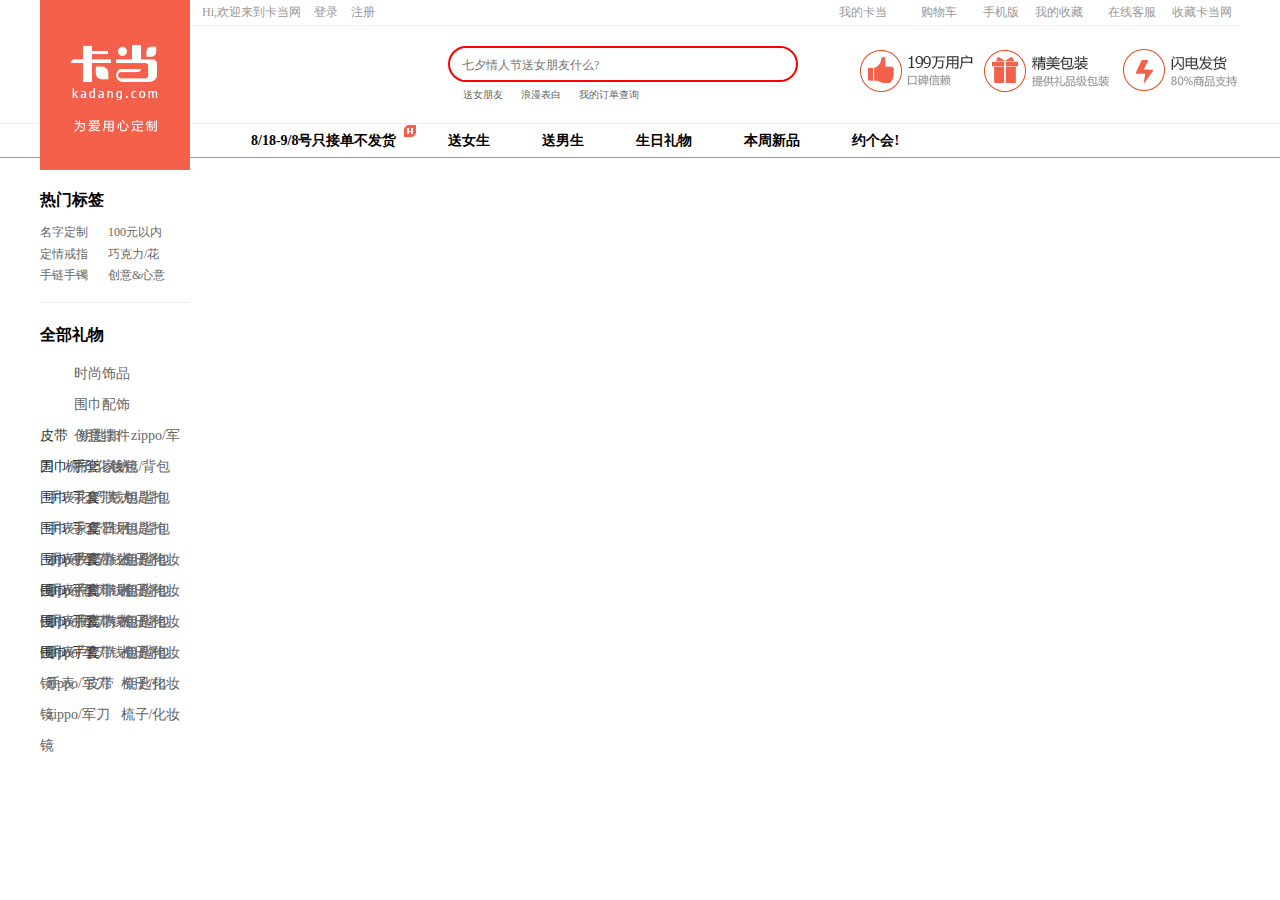
==== index.html @ 64b47c6d "kadang" ====
<!DOCTYPE html>
<html>
	<head>
		<meta charset="utf-8" />
		<title>为爱用心定制: 创意个性礼品定制,创意生日礼物,创意礼物 - 卡当网</title>
		<script src="js/jquery-2.1.0.js"></script>
		<link rel="stylesheet" type="text/css" href="css/bootstrap.css"/>
		<link rel="stylesheet" type="text/css" href="css/common.css"/>
		<link rel="stylesheet" type="text/css" href="css/style.css"/>
		<script src="js/common.js"></script>
		<script type="text/javascript" src="js/bootstrap.min.js"></script>
		<script src="js/jquery-2.1.0.js"></script>
		<script src="js/home.js"></script>
		
	</head>
	<body>
		<!--header-->
		<div class="header">
			<div class="container">
				<div class="header-logo">
					<span><a href="#"><img src="img/logo.jpg"/></a></span>
				</div>
				<div class="header-top">
					<div class="h-left">
						Hi,欢迎来到卡当网
						<a id="login" href="javascript:;" title="登录">登录</a>
						<a id="register" href="javascript:;" title="注册">注册</a>
					</div>
					<div class="h-right">
						<ul class="hr-container">
							<li><a href="javascript:;" title="我的卡当">我的卡当</a><span class="iconfont">&#xe600;</span></li>
							<li><span class="iconfont">&#xe602;</span><a href="javascript:;" title="购物车">购物车</a></li>
							<li><span class="iconfont">&#xe601;</span><a href="javascript:;" title="手机版">手机版</a></li>
							<li><a href="javascript:;" title="我的收藏">我的收藏</a><span class="iconfont">&#xe600;</span></li>
							<li><a href="javascript:;" title="在线客服">在线客服</a></li>
							<li><a href="javascript:;" title="收藏卡当网">收藏卡当网</a></li>
							
						</ul>
					</div>
					
				</div>
				<div class="header-bottom">
					<img src="img/kdDes.png" />
					<div class="hb-main">
						<div class="hb-top">
							
								<input class="input-text" type="text" placeholder="七夕情人节送女朋友什么?"/>
								<input class="input-button" type="submit" value=""/><a href="javascript:;"><span class="iconfont search">&#xe603;</span></a>	
						</div>
						<div class="hb-tab">
							<a href="javascript:;" target="_blank" title="送女朋友">送女朋友</a>	
							<a href="javascript:;" target="_blank" title="浪漫表白">浪漫表白</a>	
							<a href="javascript:;" target="_blank" title="我的订单查询">我的订单查询</a>	
						</div>
					</div>
				</div>
				
			</div>
		</div>

<!--导航nav-->
<div class="nav">
	<div class="nav-main">
		<ul>
			<li class="hot"><a href="javascript:;" target="_blank" title="8/18-9/8号只接单不发货"><b>8/18-9/8号只接单不发货</b></a><span><img src="img/hot.jpg" </span></li>
			<li><a href="javascript:;" target="_blank" title="送女生"><b>送女生</b></a></li>
			<li><a href="javascript:;" target="_blank" title="送男生"><b>送男生</b></a></li>
			<li><a href="javascript:;" target="_blank" title="生日礼物"><b>生日礼物</b></a></li>
			<li><a href="javascript:;" target="_blank" title="本周新品"><b>本周新品</b></a></li>
			<li><a href="javascript:;" target="_blank" title="约个会!"><b>约个会!</b></a></li>
		</ul>
	</div>
</div>

<!--content/first-container-->
<div class="f-container">
	<div class="f-container-top">
		<div class="fc-left">
			<div class="fc-left-t">
				<h2><b><a href="javascript:;" target="_blank" title="热门标签">热门标签</a></b></h2>
				<ul>
					<li><a href="javascript:;" target="_blank" title="名字定制">名字定制</a></li>
					<li><a href="javascript:;" target="_blank" title="100元以内">100元以内</a></li>
					<li><a href="javascript:;" target="_blank" title="定情戒指">定情戒指</a></li>
					<li><a href="javascript:;" target="_blank" title="巧克力/花">巧克力/花</a></li>
					<li><a href="javascript:;" target="_blank" title="手链手镯">手链手镯</a></li>
					<li><a href="javascript:;" target="_blank" title="创意&心意">创意&心意</a></li>
				</ul>
			</div>
			<div class="fc-left-b">
				<h2><b><a href="javascript:;" target="_blank" title="全部礼物">全部礼物</a></b></h2>
				<ul>
					<li><span class="iconfont">&#xe608;</span><a href="javascript:;" target="_blank" title="时尚饰品">时尚饰品</a>
						<div class="erjimenu">
							<a href="javascript:;" target="_blank" title="项链">项链</a>
							<a href="javascript:;" target="_blank" title="手链手镯">手链手镯</a>
							<a href="javascript:;" target="_blank" title="戒指">戒指</a>
							<a href="javascript:;" target="_blank" title="发饰/胸针">发饰/胸针</a>
							<a href="javascript:;" target="_blank" title="耳钉耳环">耳钉耳环</a>
							<a href="javascript:;" target="_blank" title="男士饰品">男士饰品</a>
							<a href="javascript:;" target="_blank" title="高档珠宝">高档珠宝</a>
						</div></li>
					<li><span class="iconfont">&#xe607;</span><a href="javascript:;" target="_blank" title="围巾配饰">围巾配饰</a>
						<div class="erjimenu>
							
							<a href="javascript:;" target="_blank" title="皮带">皮带</a>
							<a href="javascript:;" target="_blank" title="钥匙扣">钥匙扣</a>
							<a href="javascript:;" target="_blank" title="zippo/军刀">zippo/军刀</a>
							<a href="javascript:;" target="_blank" title="梳子/化妆镜">梳子/化妆镜</a>
						</div></li>
					<li><span class="iconfont">&#xe60c;</span><a href="javascript:;" target="_blank" title="创意摆件">创意摆件</a>
						<div class="erjimenu>
							<a href="javascript:;" target="_blank" title="围巾/手套">围巾/手套</a>
							<a href="javascript:;" target="_blank" title="钱包/背包">钱包/背包</a>
							<a href="javascript:;" target="_blank" title="手表">手表</a>
							<a href="javascript:;" target="_blank" title="皮带">皮带</a>
							<a href="javascript:;" target="_blank" title="钥匙扣">钥匙扣</a>
							
						</div></li>
					<li><span class="iconfont">&#xe60a;</span><a href="javascript:;" target="_blank" title="布艺家纺">布艺家纺</a>
						<div class="erjimenu>
							<a href="javascript:;" target="_blank" title="围巾/手套">围巾/手套</a>
							<a href="javascript:;" target="_blank" title="钱包/背包">钱包/背包</a>
							<a href="javascript:;" target="_blank" title="手表">手表</a>
							<a href="javascript:;" target="_blank" title="皮带">皮带</a>
							<a href="javascript:;" target="_blank" title="钥匙扣">钥匙扣</a>
							<a href="javascript:;" target="_blank" title="zippo/军刀">zippo/军刀</a>
							<a href="javascript:;" target="_blank" title="梳子/化妆镜">梳子/化妆镜</a>
						</div></li>
					<li><span class="iconfont">&#xe609;</span><a href="javascript:;" target="_blank" title="花/巧克力">花/巧克力</a>
						<div class="erjimenu>
							<a href="javascript:;" target="_blank" title="围巾/手套">围巾/手套</a>
							<a href="javascript:;" target="_blank" title="钱包/背包">钱包/背包</a>
							<a href="javascript:;" target="_blank" title="手表">手表</a>
							<a href="javascript:;" target="_blank" title="皮带">皮带</a>
							<a href="javascript:;" target="_blank" title="钥匙扣">钥匙扣</a>
							<a href="javascript:;" target="_blank" title="zippo/军刀">zippo/军刀</a>
							<a href="javascript:;" target="_blank" title="梳子/化妆镜">梳子/化妆镜</a>
						</div></li>
					<li><span class="iconfont">&#xe606;</span><a href="javascript:;" target="_blank" title="家居日用">家居日用</a>
						<div class="erjimenu>
							<a href="javascript:;" target="_blank" title="围巾/手套">围巾/手套</a>
							<a href="javascript:;" target="_blank" title="钱包/背包">钱包/背包</a>
							<a href="javascript:;" target="_blank" title="手表">手表</a>
							<a href="javascript:;" target="_blank" title="皮带">皮带</a>
							<a href="javascript:;" target="_blank" title="钥匙扣">钥匙扣</a>
							<a href="javascript:;" target="_blank" title="zippo/军刀">zippo/军刀</a>
							<a href="javascript:;" target="_blank" title="梳子/化妆镜">梳子/化妆镜</a>
						</div>
					</li>
					<li><span class="iconfont">&#xe605;</span><a href="javascript:;" target="_blank" title="数码办公">数码办公</a>
						<div class="erjimenu>
							<a href="javascript:;" target="_blank" title="围巾/手套">围巾/手套</a>
							<a href="javascript:;" target="_blank" title="钱包/背包">钱包/背包</a>
							<a href="javascript:;" target="_blank" title="手表">手表</a>
							<a href="javascript:;" target="_blank" title="皮带">皮带</a>
							<a href="javascript:;" target="_blank" title="钥匙扣">钥匙扣</a>
							<a href="javascript:;" target="_blank" title="zippo/军刀">zippo/军刀</a>
							<a href="javascript:;" target="_blank" title="梳子/化妆镜">梳子/化妆镜</a>
						</div>
					</li>
					<li><span class="iconfont">&#xe60b;</span><a href="javascript:;" target="_blank" title="照片印刷">照片印刷</a>
						<div class="erjimenu>
							<a href="javascript:;" target="_blank" title="围巾/手套">围巾/手套</a>
							<a href="javascript:;" target="_blank" title="钱包/背包">钱包/背包</a>
							<a href="javascript:;" target="_blank" title="手表">手表</a>
							<a href="javascript:;" target="_blank" title="皮带">皮带</a>
							<a href="javascript:;" target="_blank" title="钥匙扣">钥匙扣</a>
							<a href="javascript:;" target="_blank" title="zippo/军刀">zippo/军刀</a>
							<a href="javascript:;" target="_blank" title="梳子/化妆镜">梳子/化妆镜</a>
						</div>
					</li>
					<li><span class="iconfont">&#xe604;</span><a href="javascript:;" target="_blank" title="服装内衣">服装内衣</a>
						<div class="erjimenu>
							<a href="javascript:;" target="_blank" title="围巾/手套">围巾/手套</a>
							<a href="javascript:;" target="_blank" title="钱包/背包">钱包/背包</a>
							<a href="javascript:;" target="_blank" title="手表">手表</a>
							<a href="javascript:;" target="_blank" title="皮带">皮带</a>
							<a href="javascript:;" target="_blank" title="钥匙扣">钥匙扣</a>
							<a href="javascript:;" target="_blank" title="zippo/军刀">zippo/军刀</a>
							<a href="javascript:;" target="_blank" title="梳子/化妆镜">梳子/化妆镜</a>
						</div>
					</li>	
				</ul>
			</div>
			
			
		</div>
		
		<div class="fc-mid"></div>
		<div class="fc-right"></div>
	</div>
	<div class="f-container-mid"></div>
	
</div>
















	</body>
</html>
---- css/common.css ----
body,ol,ul,h1,h2,h3,h4,h5,h6,p,th,td,dl,dd,form,fieldset,div,legend,input,textarea,select{margin:0;padding:0}
body{font:12px "宋体";background:#fff;}
a{color:rgb(153,153,153);text-decoration:none} 
a:hover{color:rgb(242,94,75);text-decoration:none;outline: none;} 
em{font-style:normal}
li{list-style:none}
img{border:0;display:block;} 
h1,h2,h3,h4,h5,h6{font-weight:normal;}


@font-face {
  font-family: 'iconfont';
  src: url('//at.alicdn.com/t/font_1472895360_6483607.eot'); /* IE9*/
  src: url('//at.alicdn.com/t/font_1472895360_6483607.eot?#iefix') format('embedded-opentype'), /* IE6-IE8 */
  url('//at.alicdn.com/t/font_1472895360_6483607.woff') format('woff'), /* chrome、firefox */
  url('//at.alicdn.com/t/font_1472895360_6483607.ttf') format('truetype'), /* chrome、firefox、opera、Safari, Android, iOS 4.2+*/
  url('//at.alicdn.com/t/font_1472895360_6483607.svg#iconfont') format('svg'); /* iOS 4.1- */
}
                    
                    
                    

.iconfont {
  font-family:"iconfont" !important;
  font-size:16px;
  font-style:normal;
  -webkit-font-smoothing: antialiased;
  -webkit-text-stroke-width: 0.2px;
  -moz-osx-font-smoothing: grayscale;
}

/**header**/
.header{
	width:100%;
	height:124px;
	position: relative;
	border-bottom: 1px solid #ededed;
}
.header .container{
	width:1200px;
	margin: 0 auto;
	padding:0;
	
}
.header .header-logo{
	position:absolute;
	top:0;
}

.header .header-top{
	width:1200px;
	height:26px;
	line-height: 25px;
	border-bottom: 1px solid #ededed;
}

.header .h-left{
	margin-left:162px;
	float:left;
	color:rgb(153,153,153);
}
.header .h-left a{
	margin-left:10px;
}
.header .h-right{
	float:right;
}
.header .h-right:after{
	content:".";
	clear: both;
	display: block;
	height: 0;
	overflow:hidden;
	visibility: hidden;
}
.header .h-right span{
	color:rgb(153,153,153);
	font-size:12px;
}
.header .h-right li{
	float:left;
	padding:0 8px;
}
.header .header-bottom{
	
	width:1200px;
	padding-left:170px;
	margin-top:20px;
}
.header .header-bottom img{
	float:right;
}
.header .header-bottom .hb-main{
	float:right;
	margin-right:55px;
	width:350px;
	height:59px;

}
.header .hb-main .hb-top{
	
	border:2px solid #f00;
	border-radius: 18px;
	height:36px;
	width:350px;
	position: relative;
}
.header .hb-main .hb-top .input-text{
	height:30px;
	width:300px;
	line-height:30px;
	border:none;
	margin:2px 0 0 12px;
	outline: none;
	float:left;
}
.header .hb-main .hb-top .input-button{
	height:32px;
	width:30px;
	border:none;
	float:right;
	border-radius:17px;
	background:#fff;
	margin-right: 1px;
}
.header .hb-main .hb-top .search{
	position: absolute;
	top:0;
	right:5px;
	font-size: 30px;
	color:rgb(171,171,171)
	z-index:1
}
.header .hb-main .hb-top .search:hover{
	color:red;
}
.header .hb-main .hb-tab{
	margin-top:5px;
}
.header .hb-main .hb-tab a{
	margin-left:15px;
	color:rgb(100,100,100);
	font-size:10px;
}
.header .hb-main .hb-tab a:hover{
	color:red;
}
/*nav导航*/
.nav{
	width:100%;
	height:34px;
	border-bottom:1px solid rgb(153,153,153);
}
.nav .nav-main{
	width:1200px;
	height:33px;
	margin: 0 auto;
}
.nav .nav-main ul{
	
	margin-left:185px;
}
.nav .nav-main li{
	float:left;	
	position: relative;
}
.nav .nav-main .hot img{
	display: inline-block;
	position: absolute;
	right:5px;
}
.nav .nav-main a{
	
	line-height:33px;
	height:33px;
	display:block;
	float:left;
	font-size: 14px;
	margin:0 26px;	
	color:#000;
}
.nav .nav-main a:hover{
	border-bottom: 2px solid rgb(244,97,77);
	text-decoration: none;
	color:rgb(244,97,77)
}
---- css/style.css ----
/**first-container**/
/**首页**/
.f-container{
	width:100%;
	height:auto;
}
.f-container-top{
	width:1200px;
	height:460px;
	margin:0 auto;
	margin-top:25px;
	position: relative;
}
.f-container-top  .fc-left{
	width:150px;
	height:460px;
	position: relative;
}

.fc-left .fc-left-t{
	width: 150px;
	height:120px;
	border-bottom:1px solid rgb(237,237,237);
	padding-bottom: 30px;
	margin-bottom: 15px;
}

.fc-left .fc-left-t h2{
	height:24px;
	line-height:24px;
	margin-bottom: 15px;
}
.fc-left h2 a{
	color:#000000;
	font-size:16px;
}

.fc-left .fc-left-t ul li{
	float:left;
	margin-right:20px;
	line-height: 1.8;
}
.fc-left .fc-left-t ul li a{
	color:rgb(102,102,102)
}
.fc-left .fc-left-t ul li a:hover{
	color:rgb(242,94,75)
}


.fc-left .fc-left-b{
	width:150px;
	height:335px;
}
.fc-left .fc-left-b h2{
	height:24px;
	line-height:24px;
	margin-bottom: 15px;
}
.fc-left .fc-left-b li{
	height:31px;
	line-height: 31px;
	font-size:14px;
	
}
.fc-left .fc-left-b li.active{
	color: #fff;
	background: rgb(228,71,21);
	
}
.fc-left .fc-left-b li.active a{
	color:#fff;
}
.fc-left .fc-left-b li.active .erjimenu{
	display: block;
}
.fc-left .fc-left-b li .erjimenu{
	position: absolute;
	top:0;
	right:-164px;
	width:164px;
	height:460px;
	padding:20px;
	border:1px solid rgb(237,237,237);
	z-index: 4;
	background: rgba(228,71,21,0.3);
	display: none;
}
.fc-left .fc-left-b li .erjimenu a{
	display: block;
	padding:0 10px;
	font-size: 12px;
	color:rgb(102,102,102);
}

.fc-left .fc-left-b span{
	margin-left:15px;
}
.fc-left .fc-left-b li a{
	margin-left: 7px;
	color:rgb(102,102,102)
}
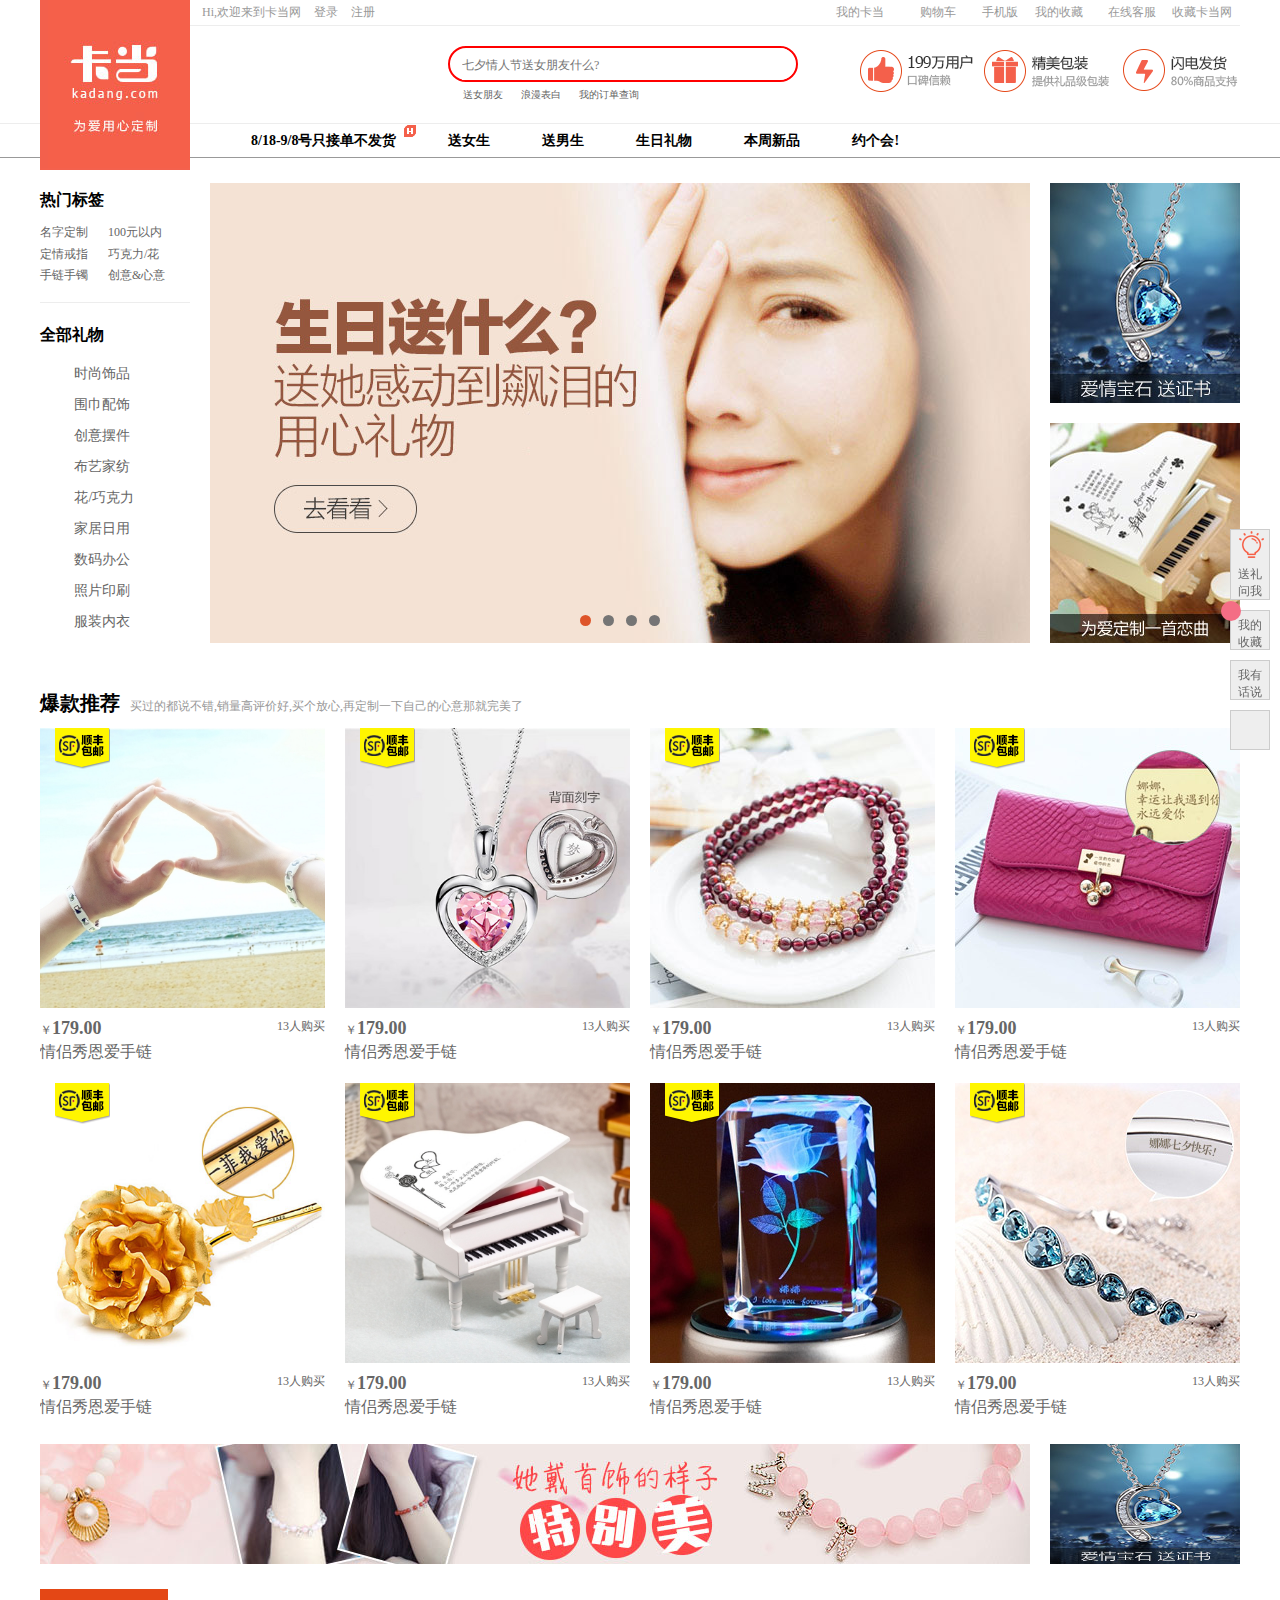
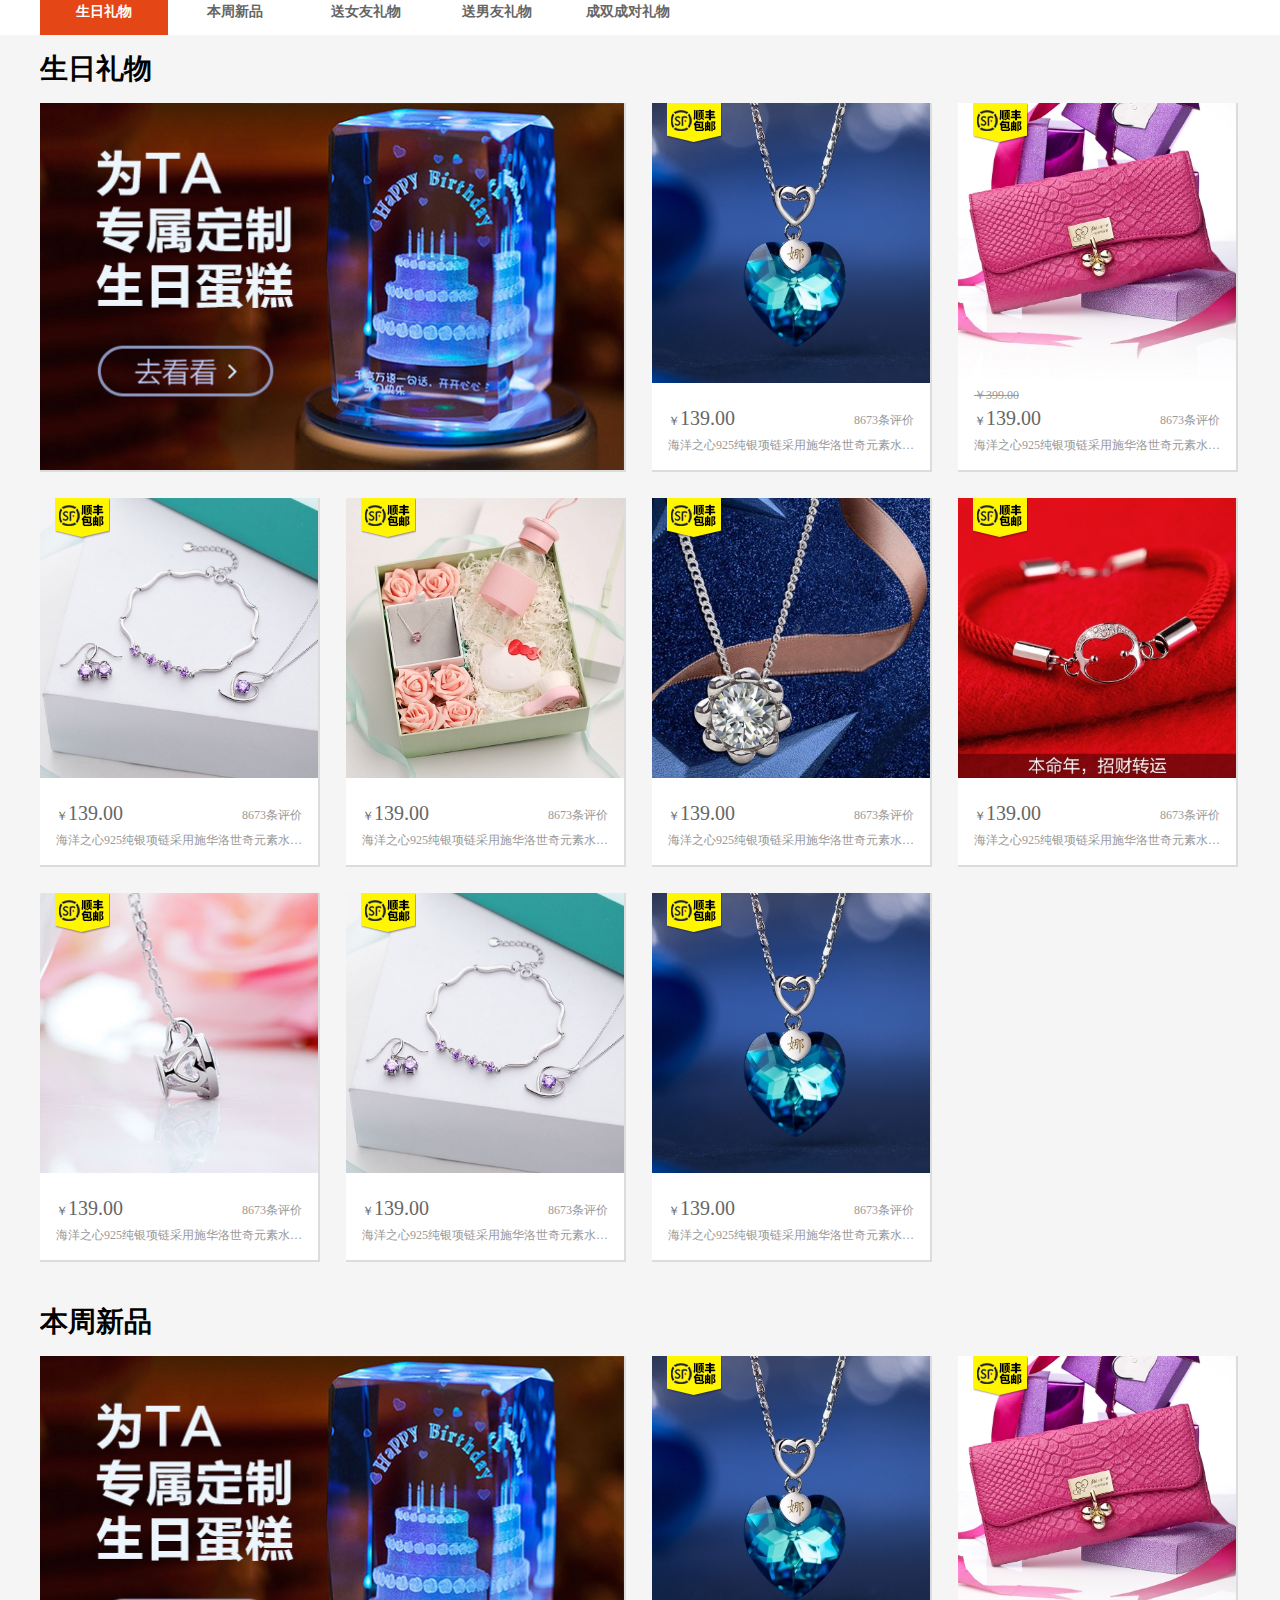
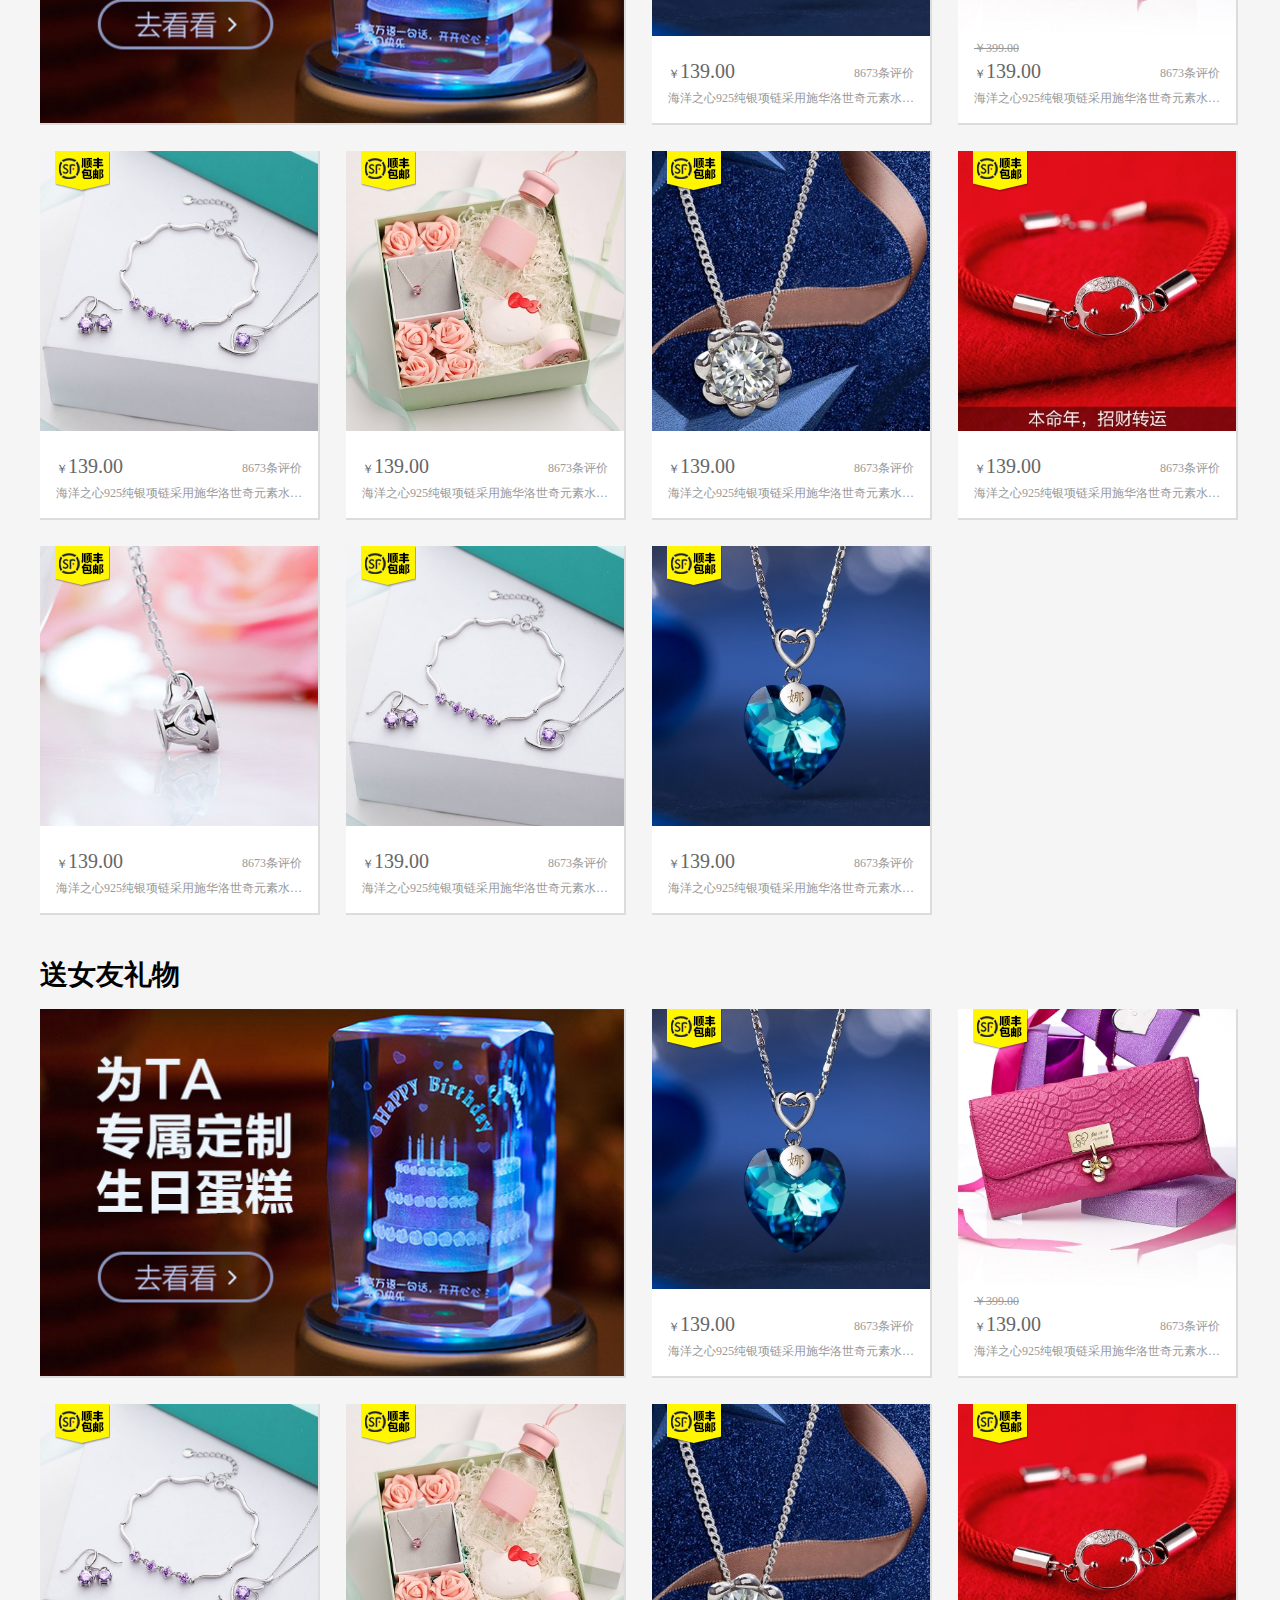
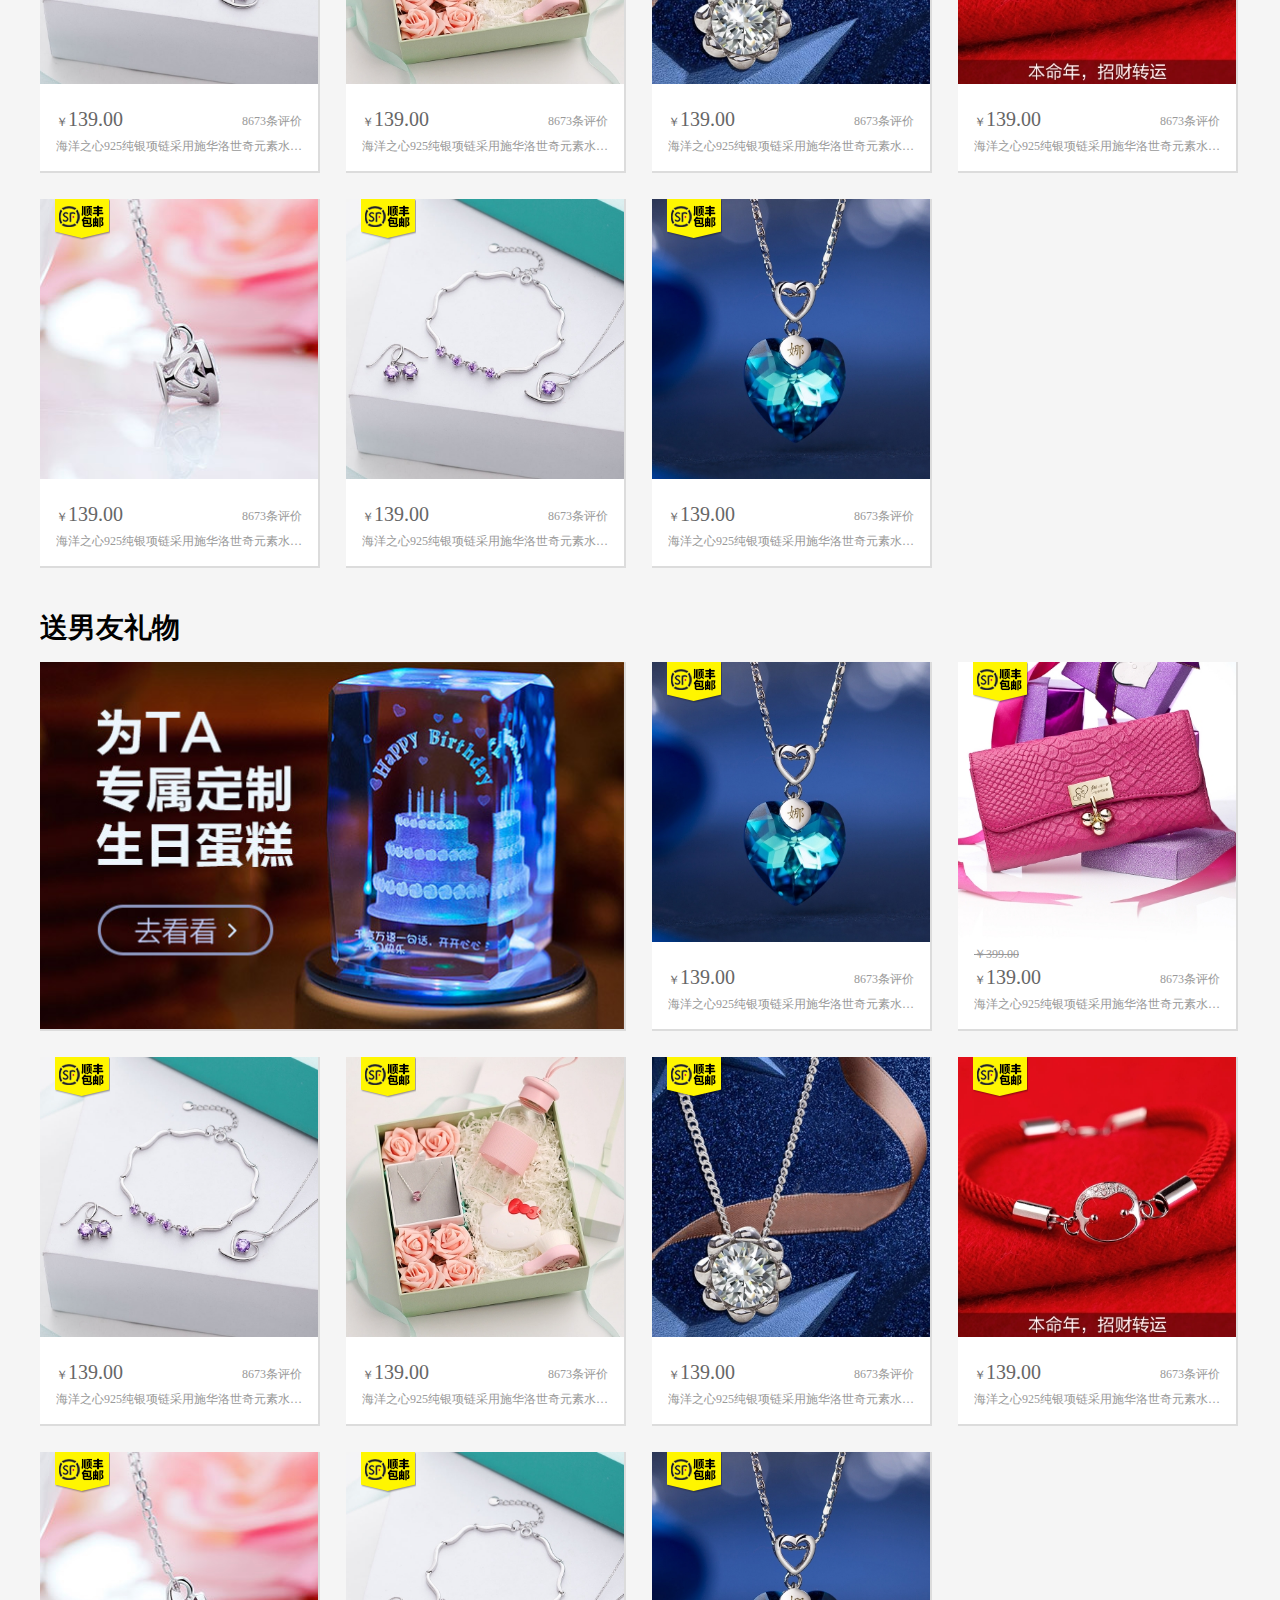
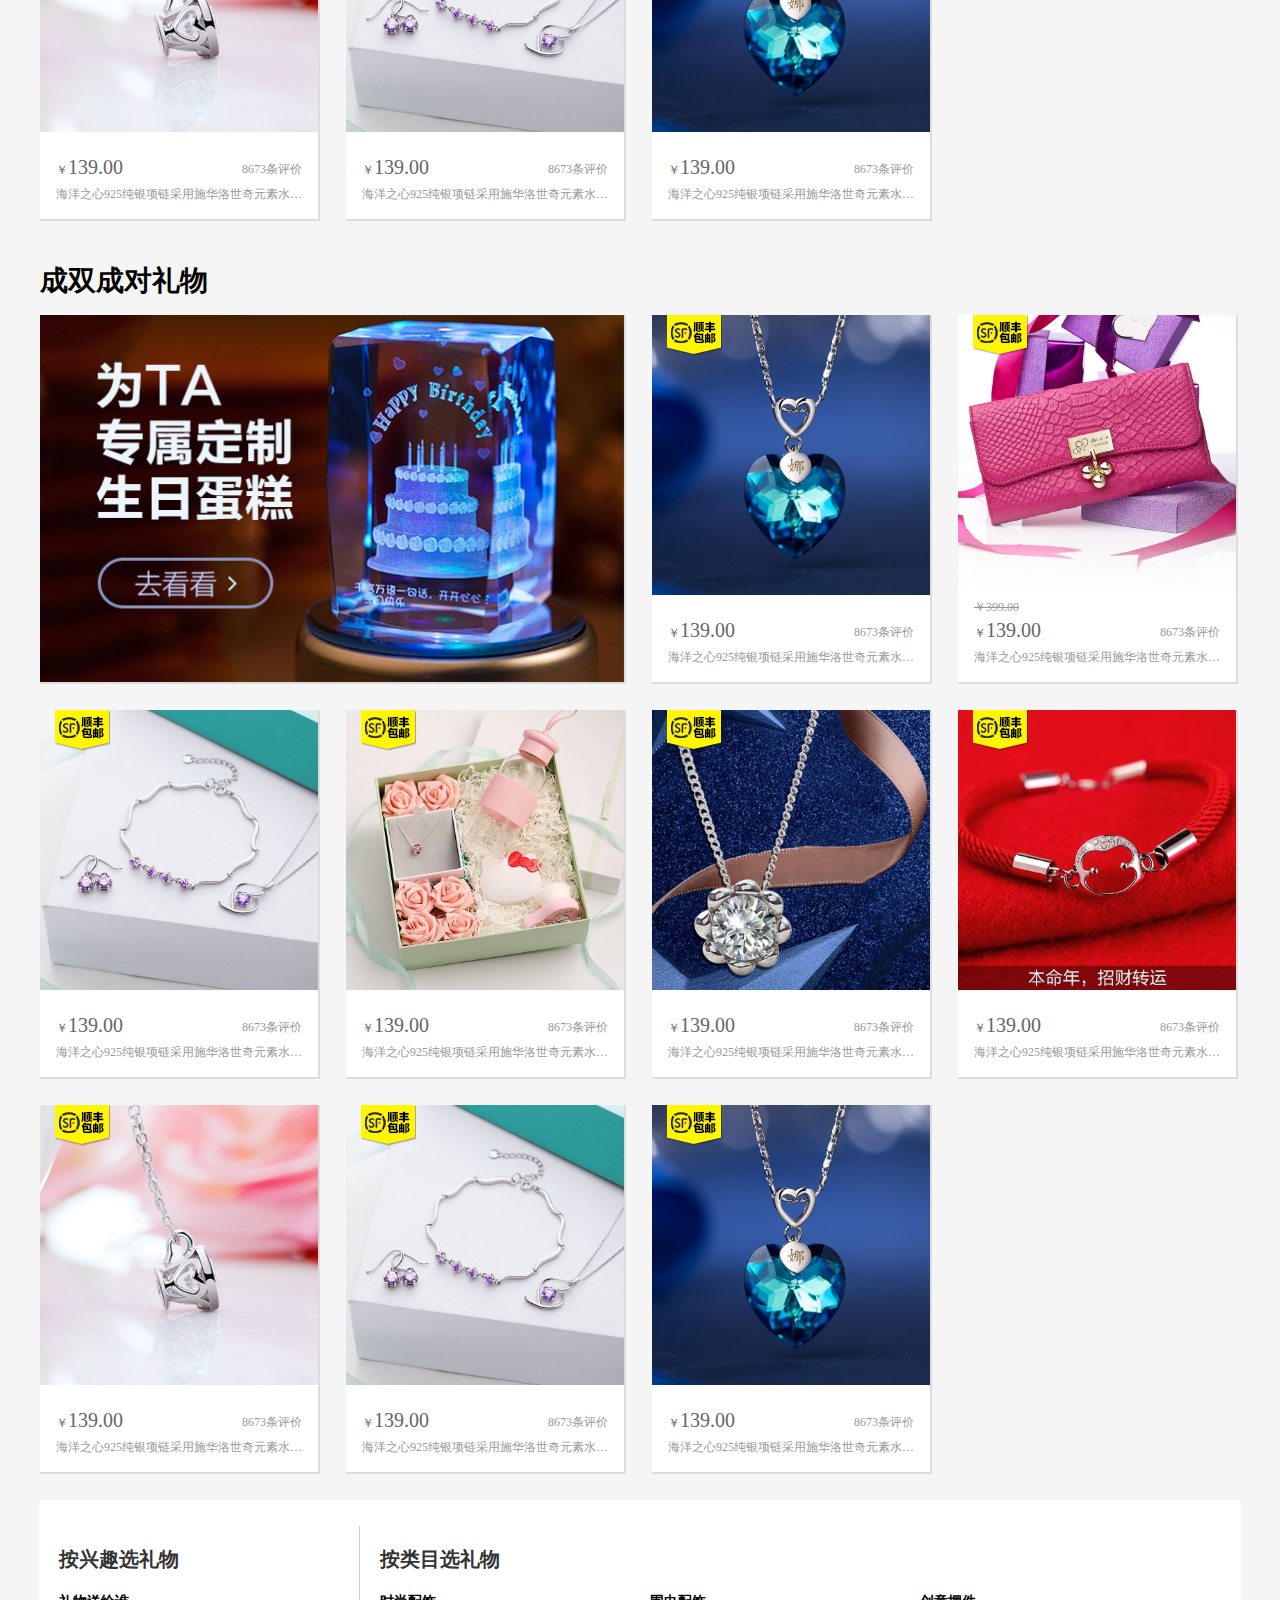
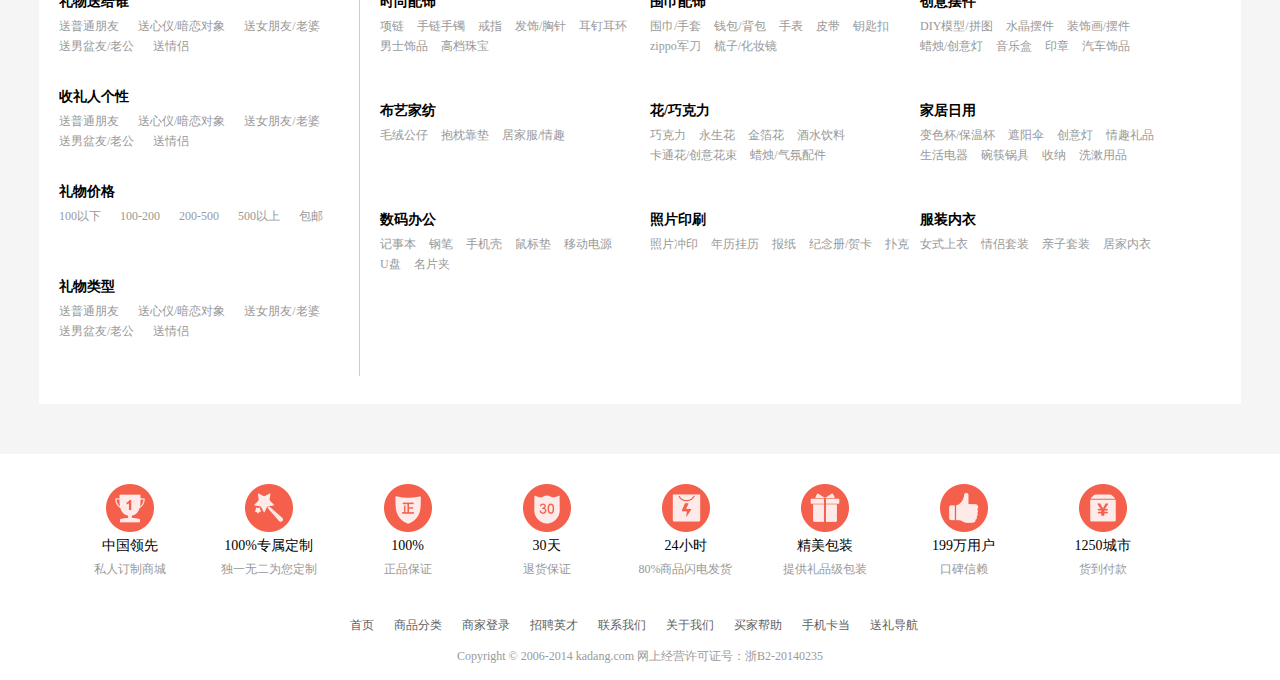
==== commit 5b09b60b: "kadang" ====
--- a/index.html
+++ b/index.html
@@ -3,17 +3,75 @@
 	<head>
 		<meta charset="utf-8" />
 		<title>为爱用心定制: 创意个性礼品定制,创意生日礼物,创意礼物 - 卡当网</title>
-		<script src="js/jquery-2.1.0.js"></script>
+		<script src="js/jquery-1.11.3.js"></script>
 		<link rel="stylesheet" type="text/css" href="css/bootstrap.css"/>
 		<link rel="stylesheet" type="text/css" href="css/common.css"/>
 		<link rel="stylesheet" type="text/css" href="css/style.css"/>
+		<script type="text/javascript" src="js/bootstrap.min.js"></script>
+		<script src="js/jquery-1.11.3.js"></script>
+		<script src="js/home.js"></script>
 		<script src="js/common.js"></script>
-		<script type="text/javascript" src="js/bootstrap.min.js"></script>
-		<script src="js/jquery-2.1.0.js"></script>
-		<script src="js/home.js"></script>
-		
 	</head>
 	<body>
+<!--登录框--lay_out透明层-->	
+	<div class="lay_out"></div>
+	<div id="log_in">
+		<span class="login-close"></span>
+		<div class="log_main">
+			<div class="log_left">
+				<p class="title">无需注册</p>
+				<p class="explain">直接使用社交账号登录</p>
+				<ul>
+					<li><a href="javascript:;" title="新浪微博"><div style="background:url(img/login.png) no-repeat 0 0"></div><span>微博</span></a></li>
+					<li><a href="javascript:;" title="QQ登录"><div style="background:url(img/login.png) no-repeat 0 -69px"></div><span>QQ</span></a></li>
+					<li><a href="javascript:;" title="支付宝快捷登录"><div style="background:url(img/login.png) no-repeat 0 -138px"></div><span>支付宝</span></a></li>
+				</ul>
+			</div>
+			<div id="kd_login" class="log_right">
+				<p class="title">用户登录</p>
+				<div class="input_user">
+					<input class="txt" type="text" placeholder="邮箱/用户名" />
+					<label class="test_username"><i>邮箱/用户名不能为空</i></label>
+				</div>
+				<div class="input_pass">
+					<input class="pas" type="password" placeholder="密码" />	
+					<label class="test_password"><i>邮箱/用户名不能为空</i></label>
+				</div>
+				<div class="auto-login"><span class="case">下次自动登录</span></div>
+				<input class="btn" type="submit" value="立即登录" />
+				<p class="end-login">还没账号? <a class="register" id="reg-log">注册</a><span><a href="forget-password.html">忘记密码?</a></span></p>
+			</div>
+			
+			<div id="kd_register" class="register-right log_right">
+				<p class="title">用户注册</p>
+				<div class="input_user">
+					<input class="txt" type="text" placeholder="邮箱/用户名" />
+					<label class="test_em"><i> 邮件不能为空!</i></label>
+				</div>
+				<div class="input_pass">
+					<input class="pas" type="password" placeholder="密码" />	
+					<label class="test_em_pass"><i>密码不能为空!</i></label>
+				</div>	
+				<div class="auto-login"><span class="case">&#171;卡当注册协议&#187;</span></div>
+				<input class="btn" type="submit" value="同意协议并注册" />
+				<p class="end-login">已有账号? <a class="register" id="login-start">登录</a></p>
+			</div>
+		</div>
+		
+	</div>
+		<!-- 下侧固定定位-->
+		<div class="fix-nav">
+			<ul>
+				<li class='fix-gift'><a href="javascript:;" title="送礼问我" target="_blank"><span></span><p>送礼<br />问我</p></a> </li>
+				<li><span class='cook'></span><a id="shoucang" href="javascript:;" title="我的收藏" target="_blank">我的<br />收藏</a> </li>
+				<li><a href="javascript:;" title="我有话说" target="_blank">我有<br />话说</a> </li>
+				<li class="fix-weichat"><a href="javascript:;" title="APP下载" target="_blank"><span class="iconfont weichat">&#xe60e;</span></a> <div class="two-code"></div></li>
+				<li class="back_top"><a href="javascript:;" title="回到顶部" target="_blank"></a></li>
+				
+			</ul>
+		</div>
+
+		
 		<!--header-->
 		<div class="header">
 			<div class="container">
@@ -28,12 +86,32 @@
 					</div>
 					<div class="h-right">
 						<ul class="hr-container">
-							<li><a href="javascript:;" title="我的卡当">我的卡当</a><span class="iconfont">&#xe600;</span></li>
-							<li><span class="iconfont">&#xe602;</span><a href="javascript:;" title="购物车">购物车</a></li>
-							<li><span class="iconfont">&#xe601;</span><a href="javascript:;" title="手机版">手机版</a></li>
-							<li><a href="javascript:;" title="我的收藏">我的收藏</a><span class="iconfont">&#xe600;</span></li>
-							<li><a href="javascript:;" title="在线客服">在线客服</a></li>
-							<li><a href="javascript:;" title="收藏卡当网">收藏卡当网</a></li>
+							<li class="rorate_one">
+								<a href="javascript:;" title="我的卡当">我的卡当</a><span class="iconfont rorate">&#xe600;</span>
+								<div class="hr-first">
+									<a href="javascript:;" title="我的订单" target="_blank">我的订单</a>
+									<a href="javascript:;" title="我的优惠券" target="_blank">我的优惠券</a>
+								</div>
+							</li>
+							<li>
+								<span class="iconfont">&#xe602;</span><a href="javascript:;" title="购物车">购物车</a>
+								<div class="hr-second hr-first">
+									<a href="javascript:;" title="我的订单" target="_blank">您的购物车中暂无商品，赶快选择心爱的商品吧！</a>
+								</div>
+							</li>
+							<li style="border:none">
+								<span class="iconfont">&#xe601;</span><a href="javascript:;" title="手机版">手机版</a>
+								<div class="hr-first" style="width:148px; height:188px; background: url(img/qrcode.png) no-repeat ;position: absolute ;left:-50px;top:50px; border:none"></div>
+							</li>
+							<li class="rorate_one">
+								<a href="javascript:;" title="我的收藏">我的收藏</a><span class="iconfont rorate">&#xe600;</span>
+								<div class="hr-first">
+									<a href="javascript:;" title="收藏的商品" target="_blank">收藏的商品</a>
+									<a href="javascript:;" title="收藏的店铺" target="_blank">收藏的店铺</a>
+								</div>
+							</li>
+							<li style="border:none"><a href="javascript:;" title="在线客服">在线客服</a></li>
+							<li style="border:none"><a href="javascript:;" title="收藏卡当网">收藏卡当网</a></li>
 							
 						</ul>
 					</div>
@@ -44,8 +122,11 @@
 					<div class="hb-main">
 						<div class="hb-top">
 							
-								<input class="input-text" type="text" placeholder="七夕情人节送女朋友什么?"/>
-								<input class="input-button" type="submit" value=""/><a href="javascript:;"><span class="iconfont search">&#xe603;</span></a>	
+								<input id="text" class="input-text" type="text" placeholder="七夕情人节送女朋友什么?"/>
+								<input id="btn" class="input-button" type="submit" value=""/><a href="javascript:;"><span class="iconfont search">&#xe603;</span></a>	
+						</div>
+						<div id="list">
+							<li><a href="#"></a></li>
 						</div>
 						<div class="hb-tab">
 							<a href="javascript:;" target="_blank" title="送女朋友">送女朋友</a>	
@@ -62,7 +143,8 @@
 <div class="nav">
 	<div class="nav-main">
 		<ul>
-			<li class="hot"><a href="javascript:;" target="_blank" title="8/18-9/8号只接单不发货"><b>8/18-9/8号只接单不发货</b></a><span><img src="img/hot.jpg" </span></li>
+			<div class="bo-border"></div>
+			<li class="hot"><a href="side.html" target="_blank" title="8/18-9/8号只接单不发货"><b>8/18-9/8号只接单不发货</b></a><span><img src="img/hot.jpg" </span></li>
 			<li><a href="javascript:;" target="_blank" title="送女生"><b>送女生</b></a></li>
 			<li><a href="javascript:;" target="_blank" title="送男生"><b>送男生</b></a></li>
 			<li><a href="javascript:;" target="_blank" title="生日礼物"><b>生日礼物</b></a></li>
@@ -90,7 +172,7 @@
 			<div class="fc-left-b">
 				<h2><b><a href="javascript:;" target="_blank" title="全部礼物">全部礼物</a></b></h2>
 				<ul>
-					<li><span class="iconfont">&#xe608;</span><a href="javascript:;" target="_blank" title="时尚饰品">时尚饰品</a>
+					<li><span class="iconfont">&#xe608;</span><a href="javascript:;" target="_blank" title="时尚饰品">时尚饰品</a><i class="iconfont">&#xe60d;</i>
 						<div class="erjimenu">
 							<a href="javascript:;" target="_blank" title="项链">项链</a>
 							<a href="javascript:;" target="_blank" title="手链手镯">手链手镯</a>
@@ -100,16 +182,16 @@
 							<a href="javascript:;" target="_blank" title="男士饰品">男士饰品</a>
 							<a href="javascript:;" target="_blank" title="高档珠宝">高档珠宝</a>
 						</div></li>
-					<li><span class="iconfont">&#xe607;</span><a href="javascript:;" target="_blank" title="围巾配饰">围巾配饰</a>
-						<div class="erjimenu>
+					<li><span class="iconfont">&#xe607;</span><a href="javascript:;" target="_blank" title="围巾配饰">围巾配饰</a><i class="iconfont">&#xe60d;</i>
+						<div class="erjimenu">
 							
 							<a href="javascript:;" target="_blank" title="皮带">皮带</a>
 							<a href="javascript:;" target="_blank" title="钥匙扣">钥匙扣</a>
 							<a href="javascript:;" target="_blank" title="zippo/军刀">zippo/军刀</a>
 							<a href="javascript:;" target="_blank" title="梳子/化妆镜">梳子/化妆镜</a>
 						</div></li>
-					<li><span class="iconfont">&#xe60c;</span><a href="javascript:;" target="_blank" title="创意摆件">创意摆件</a>
-						<div class="erjimenu>
+					<li><span class="iconfont">&#xe60c;</span><a href="javascript:;" target="_blank" title="创意摆件">创意摆件</a><i class="iconfont">&#xe60d;</i>
+						<div class="erjimenu">
 							<a href="javascript:;" target="_blank" title="围巾/手套">围巾/手套</a>
 							<a href="javascript:;" target="_blank" title="钱包/背包">钱包/背包</a>
 							<a href="javascript:;" target="_blank" title="手表">手表</a>
@@ -117,8 +199,8 @@
 							<a href="javascript:;" target="_blank" title="钥匙扣">钥匙扣</a>
 							
 						</div></li>
-					<li><span class="iconfont">&#xe60a;</span><a href="javascript:;" target="_blank" title="布艺家纺">布艺家纺</a>
-						<div class="erjimenu>
+					<li><span class="iconfont">&#xe60a;</span><a href="javascript:;" target="_blank" title="布艺家纺">布艺家纺</a><i class="iconfont">&#xe60d;</i>
+						<div class="erjimenu">
 							<a href="javascript:;" target="_blank" title="围巾/手套">围巾/手套</a>
 							<a href="javascript:;" target="_blank" title="钱包/背包">钱包/背包</a>
 							<a href="javascript:;" target="_blank" title="手表">手表</a>
@@ -127,8 +209,18 @@
 							<a href="javascript:;" target="_blank" title="zippo/军刀">zippo/军刀</a>
 							<a href="javascript:;" target="_blank" title="梳子/化妆镜">梳子/化妆镜</a>
 						</div></li>
-					<li><span class="iconfont">&#xe609;</span><a href="javascript:;" target="_blank" title="花/巧克力">花/巧克力</a>
-						<div class="erjimenu>
+					<li><span class="iconfont">&#xe609;</span><a href="javascript:;" target="_blank" title="花/巧克力">花/巧克力</a><i class="iconfont">&#xe60d;</i>
+						<div class="erjimenu">
+							
+							<a href="javascript:;" target="_blank" title="钱包/背包">钱包/背包</a>
+							<a href="javascript:;" target="_blank" title="手表">手表</a>
+							<a href="javascript:;" target="_blank" title="皮带">皮带</a>
+							
+							<a href="javascript:;" target="_blank" title="zippo/军刀">zippo/军刀</a>
+							<a href="javascript:;" target="_blank" title="梳子/化妆镜">梳子/化妆镜</a>
+						</div></li>
+					<li><span class="iconfont">&#xe606;</span><a href="javascript:;" target="_blank" title="家居日用">家居日用</a><i class="iconfont">&#xe60d;</i>
+						<div class="erjimenu">
 							<a href="javascript:;" target="_blank" title="围巾/手套">围巾/手套</a>
 							<a href="javascript:;" target="_blank" title="钱包/背包">钱包/背包</a>
 							<a href="javascript:;" target="_blank" title="手表">手表</a>
@@ -136,10 +228,31 @@
 							<a href="javascript:;" target="_blank" title="钥匙扣">钥匙扣</a>
 							<a href="javascript:;" target="_blank" title="zippo/军刀">zippo/军刀</a>
 							<a href="javascript:;" target="_blank" title="梳子/化妆镜">梳子/化妆镜</a>
-						</div></li>
-					<li><span class="iconfont">&#xe606;</span><a href="javascript:;" target="_blank" title="家居日用">家居日用</a>
-						<div class="erjimenu>
+						</div>
+					</li>
+					<li><span class="iconfont">&#xe605;</span><a href="javascript:;" target="_blank" title="数码办公">数码办公</a><i class="iconfont">&#xe60d;</i>
+						<div class="erjimenu">
+							<a href="javascript:;" target="_blank" title="zippo/军刀">zippo/军刀</a>
+							<a href="javascript:;" target="_blank" title="梳子/化妆镜">梳子/化妆镜</a>
 							<a href="javascript:;" target="_blank" title="围巾/手套">围巾/手套</a>
+							<a href="javascript:;" target="_blank" title="钱包/背包">钱包/背包</a>
+							<a href="javascript:;" target="_blank" title="手表">手表</a>
+							<a href="javascript:;" target="_blank" title="皮带">皮带</a>
+							<a href="javascript:;" target="_blank" title="钥匙扣">钥匙扣</a>
+							
+						</div>
+					</li>
+					<li><span class="iconfont">&#xe60b;</span><a href="javascript:;" target="_blank" title="照片印刷">照片印刷</a><i class="iconfont">&#xe60d;</i>
+						<div class="erjimenu">
+							<a href="javascript:;" target="_blank" title="围巾/手套">围巾/手套</a>
+							<a href="javascript:;" target="_blank" title="钱包/背包">钱包/背包</a>
+							<a href="javascript:;" target="_blank" title="手表">手表</a>
+							<a href="javascript:;" target="_blank" title="皮带">皮带</a>
+							<a href="javascript:;" target="_blank" title="钥匙扣">钥匙扣</a>
+						</div>
+					</li>
+					<li><span class="iconfont">&#xe604;</span><a href="javascript:;" target="_blank" title="服装内衣">服装内衣</a><i class="iconfont">&#xe60d;</i>
+						<div class="erjimenu">
 							<a href="javascript:;" target="_blank" title="钱包/背包">钱包/背包</a>
 							<a href="javascript:;" target="_blank" title="手表">手表</a>
 							<a href="javascript:;" target="_blank" title="皮带">皮带</a>
@@ -147,67 +260,768 @@
 							<a href="javascript:;" target="_blank" title="zippo/军刀">zippo/军刀</a>
 							<a href="javascript:;" target="_blank" title="梳子/化妆镜">梳子/化妆镜</a>
 						</div>
-					</li>
-					<li><span class="iconfont">&#xe605;</span><a href="javascript:;" target="_blank" title="数码办公">数码办公</a>
-						<div class="erjimenu>
-							<a href="javascript:;" target="_blank" title="围巾/手套">围巾/手套</a>
-							<a href="javascript:;" target="_blank" title="钱包/背包">钱包/背包</a>
-							<a href="javascript:;" target="_blank" title="手表">手表</a>
-							<a href="javascript:;" target="_blank" title="皮带">皮带</a>
-							<a href="javascript:;" target="_blank" title="钥匙扣">钥匙扣</a>
-							<a href="javascript:;" target="_blank" title="zippo/军刀">zippo/军刀</a>
-							<a href="javascript:;" target="_blank" title="梳子/化妆镜">梳子/化妆镜</a>
-						</div>
-					</li>
-					<li><span class="iconfont">&#xe60b;</span><a href="javascript:;" target="_blank" title="照片印刷">照片印刷</a>
-						<div class="erjimenu>
-							<a href="javascript:;" target="_blank" title="围巾/手套">围巾/手套</a>
-							<a href="javascript:;" target="_blank" title="钱包/背包">钱包/背包</a>
-							<a href="javascript:;" target="_blank" title="手表">手表</a>
-							<a href="javascript:;" target="_blank" title="皮带">皮带</a>
-							<a href="javascript:;" target="_blank" title="钥匙扣">钥匙扣</a>
-							<a href="javascript:;" target="_blank" title="zippo/军刀">zippo/军刀</a>
-							<a href="javascript:;" target="_blank" title="梳子/化妆镜">梳子/化妆镜</a>
-						</div>
-					</li>
-					<li><span class="iconfont">&#xe604;</span><a href="javascript:;" target="_blank" title="服装内衣">服装内衣</a>
-						<div class="erjimenu>
-							<a href="javascript:;" target="_blank" title="围巾/手套">围巾/手套</a>
-							<a href="javascript:;" target="_blank" title="钱包/背包">钱包/背包</a>
-							<a href="javascript:;" target="_blank" title="手表">手表</a>
-							<a href="javascript:;" target="_blank" title="皮带">皮带</a>
-							<a href="javascript:;" target="_blank" title="钥匙扣">钥匙扣</a>
-							<a href="javascript:;" target="_blank" title="zippo/军刀">zippo/军刀</a>
-							<a href="javascript:;" target="_blank" title="梳子/化妆镜">梳子/化妆镜</a>
-						</div>
 					</li>	
 				</ul>
 			</div>
-			
-			
 		</div>
-		
-		<div class="fc-mid"></div>
-		<div class="fc-right"></div>
-	</div>
-	<div class="f-container-mid"></div>
+<!--轮播图banner-->		
+		<div id="fc-mid">
+			<ul class="lunbo">
+				<li><a href="#"><img src="img/banner1.jpg" title="生日-用心" alt=""/></a> </li>
+				<li><a href="#"><img src="img/banner2.jpg" title="礼物榜" alt=""/></a> </li>
+				<li><a href="#"><img src="img/banner3.jpg" title="钱包" alt=""/></a> </li>
+				<li><a href="#"><img src="img/banner4.jpg" title="爱心型项链" alt=""/></a> </li>
+			</ul>
+			<ul class="bottom">
+				<li><a href="javascript:;"></a></li>
+				<li><a href="javascript:;"></a></li>
+				<li><a href="javascript:;"></a></li>
+				<li><a href="javascript:;"></a></li>
+			</ul>
+			<div class="prev btn"></div>
+			<div class="next btn"></div>
+		</div>
+		<div id="fc-right">
+			<p class="mod-above"><a href="javascript:;"><img src="img/lovebs.jpg" title="托帕石" alt="托帕石"/></a></p>
+			<p class="mod-blow"><a href="javascript:;"><img src="img/love-music.jpg" title="音乐盒" alt="音乐盒" /></a></p>
+		</div>
+	</div>
+	<div id="f-container-mid">
+		<h2><b>爆款推荐</b><span>买过的都说不错,销量高评价好,买个放心,再定制一下自己的心意那就完美了</span></h2>
+		<ul id="hotest">
+			<li>
+				<a href="javascript" title="情侣秀恩爱手链" ><img src="img/mid-hot1.jpg"/></a>
+				<img class="side-header" src="img/icon_04.png"/>
+				<span>￥<b>179.00</b><a href=""">13人购买</a></span>
+				<p><a href="javascript:;" title="情侣秀恩爱手链">情侣秀恩爱手链</a></p>
+			</li>
+			<li>
+				<a href="javascript" title="情侣秀恩爱手链" ><img src="img/mid-hot2.jpg"/></a>
+				<img class="side-header" src="img/icon_04.png"/>
+				<span>￥<b>179.00</b><a href=""">13人购买</a></span>
+				<p><a href="javascript:;" title="情侣秀恩爱手链">情侣秀恩爱手链</a></p>
+			</li>
+			<li>
+				<a href="javascript" title="情侣秀恩爱手链" ><img src="img/mid-hot3.jpg"/></a>
+				<img class="side-header" src="img/icon_04.png"/>
+				<span>￥<b>179.00</b><a href=""">13人购买</a></span>
+				<p><a href="javascript:;" title="情侣秀恩爱手链">情侣秀恩爱手链</a></p>
+			</li>
+			<li>
+				<a href="javascript" title="情侣秀恩爱手链" ><img src="img/mid-hot4.jpg"/></a>
+				<img class="side-header" src="img/icon_04.png"/>
+				<span>￥<b>179.00</b><a href=""">13人购买</a></span>
+				<p><a href="javascript:;" title="情侣秀恩爱手链">情侣秀恩爱手链</a></p>
+			</li>
+			<li>
+				<a href="javascript" title="情侣秀恩爱手链" ><img src="img/mid-hot5.jpg"/></a>
+				<img class="side-header" src="img/icon_04.png"/>
+				<span>￥<b>179.00</b><a href=""">13人购买</a></span>
+				<p><a href="javascript:;" title="情侣秀恩爱手链">情侣秀恩爱手链</a></p>
+			</li>
+			<li>
+				<a href="javascript" title="情侣秀恩爱手链" ><img src="img/mid-hot6.jpg"/></a>
+				<img class="side-header" src="img/icon_04.png"/>
+				<span>￥<b>179.00</b><a href=""">13人购买</a></span>
+				<p><a href="javascript:;" title="情侣秀恩爱手链">情侣秀恩爱手链</a></p>
+			</li>
+			<li>
+				<a href="javascript" title="情侣秀恩爱手链" ><img src="img/mid-hot7.jpg"/></a>
+				<img class="side-header" src="img/icon_04.png"/>
+				<span>￥<b>179.00</b><a href=""">13人购买</a></span>
+				<p><a href="javascript:;" title="情侣秀恩爱手链">情侣秀恩爱手链</a></p>
+			</li>
+			<li>
+				<a href="javascript" title="情侣秀恩爱手链"><img src="img/mid-hot8.jpg"/></a>
+				<img class="side-header" src="img/icon_04.png"/>
+				<span>￥<b>179.00</b><a href=""">13人购买</a></span>
+				<p><a href="javascript:;" title="情侣秀恩爱手链">情侣秀恩爱手链</a></p>
+			</li>
+			
+		</ul>
+	</div>
+	<div id="f-container-bottom">
+		<a href="#"><img src="img/tebiemei1.jpg" title="七夕大banner" alt=""/></a>
+		<a href="#"><img class='lovebg' src="img/lovebs.jpg" title="爱心项链" alt=""></a>
+	</div>
 	
 </div>
-
-
-
-
-
-
-
-
-
-
-
-
-
-
-
-
-	</body>
+<!--楼层开始-->
+<div id="subnav">
+	<ul>
+		<li><a class="first" href="javascript:;" target="_blank" title="生日礼物">生日礼物</a></li>
+		<li><a href="javascript:;" target="_blank" title="本周新品">本周新品</a></li>
+		<li><a href="javascript:;" target="_blank" title="送女友礼物">送女友礼物</a></li>
+		<li><a href="javascript:;" target="_blank" title="送男友礼物">送男友礼物</a></li>
+		<li><a href="javascript:;" target="_blank" title="成双成对礼物">成双成对礼物</a></li>
+	</ul>
+</div>
+<!--楼层导航-->
+<div id="floor-nav">
+	<ul>
+		<li><a href="javascript:;" target="_blank" title="生日礼物" >生日礼物</a></li>
+		<li><a href="javascript:;" target="_blank" title="本周新品">本周新品</a></li>
+		<li><a href="javascript:;" target="_blank"送女友礼物">送女友礼物</a></li>
+		<li><a href="javascript:;" target="_blank" title="送男友礼物">送男友礼物</a></li>
+		<li><a href="javascript:;" target="_blank" title="成双成对礼物">成双成对礼物</a></li>
+	</ul>
+</div>
+
+
+
+
+<div id="floor">
+	<div id="first-floor" class="f-first">
+		<h3><a href="javascript:;"><b>生日礼物</b></a></h3>
+		<ul>
+			<li class="cake"><a href="javascript:;" target="_blank" title="大图3465蛋糕"><img src="img/floor1.jpg" /></a></li>
+			<li>
+				<a href="javascript" title="情侣秀恩爱手链"><img src="img/floor2.jpg"/></a>
+				<img class="side-header" src="img/icon_04.png"/>
+				<s></s>
+				<span>￥<b>139.00</b><a href="#">8673条评价</a></span>
+				<p>海洋之心925纯银项链采用施华洛世奇元素水晶经典爆款</p>
+			</li>
+			<li>
+				<a href="javascript" title="情侣秀恩爱手链"><img src="img/floor3.jpg"/></a>
+				<img class="side-header" src="img/icon_04.png"/>
+				<s>￥399.00</s>
+				<span>￥<b>139.00</b><a href=""">8673条评价</a></span>
+				<p>海洋之心925纯银项链采用施华洛世奇元素水晶经典爆款</p>
+			</li>
+			<li>
+				<a href="javascript" title="情侣秀恩爱手链"><img src="img/floor4.jpg"/></a>
+				<img class="side-header" src="img/icon_04.png"/>
+				<s></s>
+				<span>￥<b>139.00</b><a href=""">8673条评价</s></span>
+				<p>海洋之心925纯银项链采用施华洛世奇元素水晶经典爆款</p>
+			</li>
+			<li>
+				<a href="javascript" title="情侣秀恩爱手链"><img src="img/floor5.jpg"/></a>
+				<img class="side-header" src="img/icon_04.png"/>
+				<s></s>
+				<span>￥<b>139.00</b><a href=""">8673条评价</a></span>
+				<p>海洋之心925纯银项链采用施华洛世奇元素水晶经典爆款</p>
+			</li>
+			<li>
+				<a href="javascript" title="情侣秀恩爱手链"><img src="img/floor6.jpg"/></a>
+				<img class="side-header" src="img/icon_04.png"/>
+				<s></s>
+				<span>￥<b>139.00</b><a href=""">8673条评价</a></span>
+				<p>海洋之心925纯银项链采用施华洛世奇元素水晶经典爆款</p>
+			</li>
+			<li>
+				<a href="javascript" title="情侣秀恩爱手链"><img src="img/floor7.jpg"/></a>
+				<img class="side-header" src="img/icon_04.png"/>
+				<s></s>
+				<span>￥<b>139.00</b><a href=""">8673条评价</a></span>
+				<p>海洋之心925纯银项链采用施华洛世奇元素水晶经典爆款</p>
+			</li>
+			<li>
+				<a href="javascript" title="情侣秀恩爱手链"><img src="img/floor8.jpg"/></a>
+				<img class="side-header" src="img/icon_04.png"/>
+				<s></s>
+				<span>￥<b>139.00</b><a href=""">8673条评价</a></span>
+				<p>海洋之心925纯银项链采用施华洛世奇元素水晶经典爆款</p>
+			</li>
+			<li>
+				<a href="javascript" title="情侣秀恩爱手链"><img src="img/floor4.jpg"/></a>
+				<img class="side-header" src="img/icon_04.png"/>
+				<s></s>
+				<span>￥<b>139.00</b><a href=""">8673条评价</a></span>
+				<p>海洋之心925纯银项链采用施华洛世奇元素水晶经典爆款</p>
+			</li>
+			<li>
+				<a href="javascript" title="情侣秀恩爱手链"><img src="img/floor2.jpg"/></a>
+				<img class="side-header" src="img/icon_04.png"/>
+				<s></s>
+				<span>￥<b>139.00</b><a href=""">8673条评价</a></span>
+				<p>海洋之心925纯银项链采用施华洛世奇元素水晶经典爆款</p>
+			</li>
+			
+			
+		</ul>
+	</div>
+	<div id="second-floor" class="f-first">
+		<h3><a href="javascript:;"><b>本周新品</b></a></h3>
+		<ul>
+			<li class="cake"><a href="javascript:;" target="_blank" title="大图3465蛋糕"><img src="img/floor1.jpg" /></a></li>
+			<li>
+				<a href="javascript" title="情侣秀恩爱手链"><img src="img/floor2.jpg"/></a>
+				<img class="side-header" src="img/icon_04.png"/>
+				<s></s>
+				<span>￥<b>139.00</b><a href="#">8673条评价</a></span>
+				<p>海洋之心925纯银项链采用施华洛世奇元素水晶经典爆款</p>
+			</li>
+			<li>
+				<a href="javascript" title="情侣秀恩爱手链"><img src="img/floor3.jpg"/></a>
+				<img class="side-header" src="img/icon_04.png"/>
+				<s>￥399.00</s>
+				<span>￥<b>139.00</b><a href=""">8673条评价</a></span>
+				<p>海洋之心925纯银项链采用施华洛世奇元素水晶经典爆款</p>
+			</li>
+			<li>
+				<a href="javascript" title="情侣秀恩爱手链"><img src="img/floor4.jpg"/></a>
+				<img class="side-header" src="img/icon_04.png"/>
+				<s></s>
+				<span>￥<b>139.00</b><a href=""">8673条评价</s></span>
+				<p>海洋之心925纯银项链采用施华洛世奇元素水晶经典爆款</p>
+			</li>
+			<li>
+				<a href="javascript" title="情侣秀恩爱手链"><img src="img/floor5.jpg"/></a>
+				<img class="side-header" src="img/icon_04.png"/>
+				<s></s>
+				<span>￥<b>139.00</b><a href=""">8673条评价</a></span>
+				<p>海洋之心925纯银项链采用施华洛世奇元素水晶经典爆款</p>
+			</li>
+			<li>
+				<a href="javascript" title="情侣秀恩爱手链"><img src="img/floor6.jpg"/></a>
+				<img class="side-header" src="img/icon_04.png"/>
+				<s></s>
+				<span>￥<b>139.00</b><a href=""">8673条评价</a></span>
+				<p>海洋之心925纯银项链采用施华洛世奇元素水晶经典爆款</p>
+			</li>
+			<li>
+				<a href="javascript" title="情侣秀恩爱手链"><img src="img/floor7.jpg"/></a>
+				<img class="side-header" src="img/icon_04.png"/>
+				<s></s>
+				<span>￥<b>139.00</b><a href=""">8673条评价</a></span>
+				<p>海洋之心925纯银项链采用施华洛世奇元素水晶经典爆款</p>
+			</li>
+			<li>
+				<a href="javascript" title="情侣秀恩爱手链"><img src="img/floor8.jpg"/></a>
+				<img class="side-header" src="img/icon_04.png"/>
+				<s></s>
+				<span>￥<b>139.00</b><a href=""">8673条评价</a></span>
+				<p>海洋之心925纯银项链采用施华洛世奇元素水晶经典爆款</p>
+			</li>
+			<li>
+				<a href="javascript" title="情侣秀恩爱手链"><img src="img/floor4.jpg"/></a>
+				<img class="side-header" src="img/icon_04.png"/>
+				<s></s>
+				<span>￥<b>139.00</b><a href=""">8673条评价</a></span>
+				<p>海洋之心925纯银项链采用施华洛世奇元素水晶经典爆款</p>
+			</li>
+			<li>
+				<a href="javascript" title="情侣秀恩爱手链"><img src="img/floor2.jpg"/></a>
+				<img class="side-header" src="img/icon_04.png"/>
+				<s></s>
+				<span>￥<b>139.00</b><a href=""">8673条评价</a></span>
+				<p>海洋之心925纯银项链采用施华洛世奇元素水晶经典爆款</p>
+			</li>
+			
+			
+		</ul>
+	</div>
+	<div id="third-floor" class="f-first">
+		<h3><a href="javascript:;"><b>送女友礼物</b></a></h3>
+		<ul>
+			<li class="cake"><a href="javascript:;" target="_blank" title="大图3465蛋糕"><img src="img/floor1.jpg" /></a></li>
+			<li>
+				<a href="javascript" title="情侣秀恩爱手链"><img src="img/floor2.jpg"/></a>
+				<img class="side-header" src="img/icon_04.png"/>
+				<s></s>
+				<span>￥<b>139.00</b><a href="#">8673条评价</a></span>
+				<p>海洋之心925纯银项链采用施华洛世奇元素水晶经典爆款</p>
+			</li>
+			<li>
+				<a href="javascript" title="情侣秀恩爱手链"><img src="img/floor3.jpg"/></a>
+				<img class="side-header" src="img/icon_04.png"/>
+				<s>￥399.00</s>
+				<span>￥<b>139.00</b><a href=""">8673条评价</a></span>
+				<p>海洋之心925纯银项链采用施华洛世奇元素水晶经典爆款</p>
+			</li>
+			<li>
+				<a href="javascript" title="情侣秀恩爱手链"><img src="img/floor4.jpg"/></a>
+				<img class="side-header" src="img/icon_04.png"/>
+				<s></s>
+				<span>￥<b>139.00</b><a href=""">8673条评价</s></span>
+				<p>海洋之心925纯银项链采用施华洛世奇元素水晶经典爆款</p>
+			</li>
+			<li>
+				<a href="javascript" title="情侣秀恩爱手链"><img src="img/floor5.jpg"/></a>
+				<img class="side-header" src="img/icon_04.png"/>
+				<s></s>
+				<span>￥<b>139.00</b><a href=""">8673条评价</a></span>
+				<p>海洋之心925纯银项链采用施华洛世奇元素水晶经典爆款</p>
+			</li>
+			<li>
+				<a href="javascript" title="情侣秀恩爱手链"><img src="img/floor6.jpg"/></a>
+				<img class="side-header" src="img/icon_04.png"/>
+				<s></s>
+				<span>￥<b>139.00</b><a href=""">8673条评价</a></span>
+				<p>海洋之心925纯银项链采用施华洛世奇元素水晶经典爆款</p>
+			</li>
+			<li>
+				<a href="javascript" title="情侣秀恩爱手链"><img src="img/floor7.jpg"/></a>
+				<img class="side-header" src="img/icon_04.png"/>
+				<s></s>
+				<span>￥<b>139.00</b><a href=""">8673条评价</a></span>
+				<p>海洋之心925纯银项链采用施华洛世奇元素水晶经典爆款</p>
+			</li>
+			<li>
+				<a href="javascript" title="情侣秀恩爱手链"><img src="img/floor8.jpg"/></a>
+				<img class="side-header" src="img/icon_04.png"/>
+				<s></s>
+				<span>￥<b>139.00</b><a href=""">8673条评价</a></span>
+				<p>海洋之心925纯银项链采用施华洛世奇元素水晶经典爆款</p>
+			</li>
+			<li>
+				<a href="javascript" title="情侣秀恩爱手链"><img src="img/floor4.jpg"/></a>
+				<img class="side-header" src="img/icon_04.png"/>
+				<s></s>
+				<span>￥<b>139.00</b><a href=""">8673条评价</a></span>
+				<p>海洋之心925纯银项链采用施华洛世奇元素水晶经典爆款</p>
+			</li>
+			<li>
+				<a href="javascript" title="情侣秀恩爱手链"><img src="img/floor2.jpg"/></a>
+				<img class="side-header" src="img/icon_04.png"/>
+				<s></s>
+				<span>￥<b>139.00</b><a href=""">8673条评价</a></span>
+				<p>海洋之心925纯银项链采用施华洛世奇元素水晶经典爆款</p>
+			</li>
+			
+			
+		</ul>
+	</div>
+	<div id="forth-floor" class="f-first">
+		<h3><a href="javascript:;"><b>送男友礼物</b></a></h3>
+		<ul>
+			<li class="cake"><a href="javascript:;" target="_blank" title="大图3465蛋糕"><img src="img/floor1.jpg" /></a></li>
+			<li>
+				<a href="javascript" title="情侣秀恩爱手链"><img src="img/floor2.jpg"/></a>
+				<img class="side-header" src="img/icon_04.png"/>
+				<s></s>
+				<span>￥<b>139.00</b><a href="#">8673条评价</a></span>
+				<p>海洋之心925纯银项链采用施华洛世奇元素水晶经典爆款</p>
+			</li>
+			<li>
+				<a href="javascript" title="情侣秀恩爱手链"><img src="img/floor3.jpg"/></a>
+				<img class="side-header" src="img/icon_04.png"/>
+				<s>￥399.00</s>
+				<span>￥<b>139.00</b><a href=""">8673条评价</a></span>
+				<p>海洋之心925纯银项链采用施华洛世奇元素水晶经典爆款</p>
+			</li>
+			<li>
+				<a href="javascript" title="情侣秀恩爱手链"><img src="img/floor4.jpg"/></a>
+				<img class="side-header" src="img/icon_04.png"/>
+				<s></s>
+				<span>￥<b>139.00</b><a href=""">8673条评价</s></span>
+				<p>海洋之心925纯银项链采用施华洛世奇元素水晶经典爆款</p>
+			</li>
+			<li>
+				<a href="javascript" title="情侣秀恩爱手链"><img src="img/floor5.jpg"/></a>
+				<img class="side-header" src="img/icon_04.png"/>
+				<s></s>
+				<span>￥<b>139.00</b><a href=""">8673条评价</a></span>
+				<p>海洋之心925纯银项链采用施华洛世奇元素水晶经典爆款</p>
+			</li>
+			<li>
+				<a href="javascript" title="情侣秀恩爱手链"><img src="img/floor6.jpg"/></a>
+				<img class="side-header" src="img/icon_04.png"/>
+				<s></s>
+				<span>￥<b>139.00</b><a href=""">8673条评价</a></span>
+				<p>海洋之心925纯银项链采用施华洛世奇元素水晶经典爆款</p>
+			</li>
+			<li>
+				<a href="javascript" title="情侣秀恩爱手链"><img src="img/floor7.jpg"/></a>
+				<img class="side-header" src="img/icon_04.png"/>
+				<s></s>
+				<span>￥<b>139.00</b><a href=""">8673条评价</a></span>
+				<p>海洋之心925纯银项链采用施华洛世奇元素水晶经典爆款</p>
+			</li>
+			<li>
+				<a href="javascript" title="情侣秀恩爱手链"><img src="img/floor8.jpg"/></a>
+				<img class="side-header" src="img/icon_04.png"/>
+				<s></s>
+				<span>￥<b>139.00</b><a href=""">8673条评价</a></span>
+				<p>海洋之心925纯银项链采用施华洛世奇元素水晶经典爆款</p>
+			</li>
+			<li>
+				<a href="javascript" title="情侣秀恩爱手链"><img src="img/floor4.jpg"/></a>
+				<img class="side-header" src="img/icon_04.png"/>
+				<s></s>
+				<span>￥<b>139.00</b><a href=""">8673条评价</a></span>
+				<p>海洋之心925纯银项链采用施华洛世奇元素水晶经典爆款</p>
+			</li>
+			<li>
+				<a href="javascript" title="情侣秀恩爱手链"><img src="img/floor2.jpg"/></a>
+				<img class="side-header" src="img/icon_04.png"/>
+				<s></s>
+				<span>￥<b>139.00</b><a href=""">8673条评价</a></span>
+				<p>海洋之心925纯银项链采用施华洛世奇元素水晶经典爆款</p>
+			</li>
+			
+			
+		</ul>
+	</div>
+	<div id="fifth-floor" class="f-first">
+		<h3><a href="javascript:;"><b>成双成对礼物</b></a></h3>
+		<ul>
+			<li class="cake"><a href="javascript:;" target="_blank" title="大图3465蛋糕"><img src="img/floor1.jpg" /></a></li>
+			<li>
+				<a href="javascript" title="情侣秀恩爱手链"><img src="img/floor2.jpg"/></a>
+				<img class="side-header" src="img/icon_04.png"/>
+				<s></s>
+				<span>￥<b>139.00</b><a href="#">8673条评价</a></span>
+				<p>海洋之心925纯银项链采用施华洛世奇元素水晶经典爆款</p>
+			</li>
+			<li>
+				<a href="javascript" title="情侣秀恩爱手链"><img src="img/floor3.jpg"/></a>
+				<img class="side-header" src="img/icon_04.png"/>
+				<s>￥399.00</s>
+				<span>￥<b>139.00</b><a href=""">8673条评价</a></span>
+				<p>海洋之心925纯银项链采用施华洛世奇元素水晶经典爆款</p>
+			</li>
+			<li>
+				<a href="javascript" title="情侣秀恩爱手链"><img src="img/floor4.jpg"/></a>
+				<img class="side-header" src="img/icon_04.png"/>
+				<s></s>
+				<span>￥<b>139.00</b><a href=""">8673条评价</s></span>
+				<p>海洋之心925纯银项链采用施华洛世奇元素水晶经典爆款</p>
+			</li>
+			<li>
+				<a href="javascript" title="情侣秀恩爱手链"><img src="img/floor5.jpg"/></a>
+				<img class="side-header" src="img/icon_04.png"/>
+				<s></s>
+				<span>￥<b>139.00</b><a href=""">8673条评价</a></span>
+				<p>海洋之心925纯银项链采用施华洛世奇元素水晶经典爆款</p>
+			</li>
+			<li>
+				<a href="javascript" title="情侣秀恩爱手链"><img src="img/floor6.jpg"/></a>
+				<img class="side-header" src="img/icon_04.png"/>
+				<s></s>
+				<span>￥<b>139.00</b><a href=""">8673条评价</a></span>
+				<p>海洋之心925纯银项链采用施华洛世奇元素水晶经典爆款</p>
+			</li>
+			<li>
+				<a href="javascript" title="情侣秀恩爱手链"><img src="img/floor7.jpg"/></a>
+				<img class="side-header" src="img/icon_04.png"/>
+				<s></s>
+				<span>￥<b>139.00</b><a href=""">8673条评价</a></span>
+				<p>海洋之心925纯银项链采用施华洛世奇元素水晶经典爆款</p>
+			</li>
+			<li>
+				<a href="javascript" title="情侣秀恩爱手链"><img src="img/floor8.jpg"/></a>
+				<img class="side-header" src="img/icon_04.png"/>
+				<s></s>
+				<span>￥<b>139.00</b><a href=""">8673条评价</a></span>
+				<p>海洋之心925纯银项链采用施华洛世奇元素水晶经典爆款</p>
+			</li>
+			<li>
+				<a href="javascript" title="情侣秀恩爱手链"><img src="img/floor4.jpg"/></a>
+				<img class="side-header" src="img/icon_04.png"/>
+				<s></s>
+				<span>￥<b>139.00</b><a href=""">8673条评价</a></span>
+				<p>海洋之心925纯银项链采用施华洛世奇元素水晶经典爆款</p>
+			</li>
+			<li>
+				<a href="javascript" title="情侣秀恩爱手链"><img src="img/floor2.jpg"/></a>
+				<img class="side-header" src="img/icon_04.png"/>
+				<s></s>
+				<span>￥<b>139.00</b><a href=""">8673条评价</a></span>
+				<p>海洋之心925纯银项链采用施华洛世奇元素水晶经典爆款</p>
+			</li>
+			
+			
+		</ul>
+	</div>
+<!--giftClassify-->
+
+	<div id="giftClassify">
+		<div class="gift-left">
+			<p>按兴趣选礼物</p>
+			<div class="gl-header">
+				<h3><a href="javascript:;" title="礼物送给谁" target="_blank">礼物送给谁</a></h3>
+				<div class="cont">
+					<a href="javascript:;" title="送普通朋友" target="_blank">送普通朋友</a>
+					<a href="javascript:;" title="送心仪/暗恋对象" target="_blank">送心仪/暗恋对象</a>
+					<a href="javascript:;" title="送女朋友/老婆" target="_blank">送女朋友/老婆</a>
+					<a href="javascript:;" title="送男盆友/老公" target="_blank">送男盆友/老公</a>
+					<a href="javascript:;" title="送情侣" target="_blank">送情侣</a>
+					
+				</div>
+			</div>
+			<div class="gl-header">
+				<h3><a href="javascript:;" title="收礼人个性" target="_blank">收礼人个性</a></h3>
+				<div class="cont">
+					<a href="javascript:;" title="送普通朋友" target="_blank">送普通朋友</a>
+					<a href="javascript:;" title="送心仪/暗恋对象" target="_blank">送心仪/暗恋对象</a>
+					<a href="javascript:;" title="送女朋友/老婆" target="_blank">送女朋友/老婆</a>
+					<a href="javascript:;" title="送男盆友/老公" target="_blank">送男盆友/老公</a>
+					<a href="javascript:;" title="送情侣" target="_blank">送情侣</a>
+					
+				</div>
+			</div>
+			<div class="gl-header">
+				<h3><a href="javascript:;" title="礼物价格" target="_blank">礼物价格</a></h3>
+				<div class="cont">
+					<a href="javascript:;" title="100以下" target="_blank">100以下</a>
+					<a href="javascript:;" title="100-200" target="_blank">100-200</a>
+					<a href="javascript:;" title="200-500" target="_blank">200-500</a>
+					<a href="javascript:;" title="500以上" target="_blank">500以上</a>
+					<a href="javascript:;" title="包邮" target="_blank">包邮</a>
+					
+				</div>
+			</div>
+			<div class="gl-header">
+				<h3><a href="javascript:;" title="礼物类型" target="_blank">礼物类型</a></h3>
+				<div class="cont">
+					<a href="javascript:;" title="送普通朋友" target="_blank">送普通朋友</a>
+					<a href="javascript:;" title="送心仪/暗恋对象" target="_blank">送心仪/暗恋对象</a>
+					<a href="javascript:;" title="送女朋友/老婆" target="_blank">送女朋友/老婆</a>
+					<a href="javascript:;" title="送男盆友/老公" target="_blank">送男盆友/老公</a>
+					<a href="javascript:;" title="送情侣" target="_blank">送情侣</a>
+					
+				</div>
+			</div>
+			
+		</div>
+		<div class="gift-right">
+			<p>按类目选礼物</p>
+			<div class="gr-bottom">
+				<div class="gr-left">
+					<div class="gl-header">
+						<h3><a href="javascript:;" title="时尚配饰" target="_blank">时尚配饰</a></h3>
+						<div class="cont">
+							<a href="javascript:;" title="项链" target="_blank">项链</a>
+							<a href="javascript:;" title="手链手镯" target="_blank">手链手镯</a>
+							<a href="javascript:;" title="戒指" target="_blank">戒指</a>
+							<a href="javascript:;" title="发饰/胸针" target="_blank">发饰/胸针</a>
+							<a href="javascript:;" title="耳钉耳环" target="_blank">耳钉耳环</a>
+							<a href="javascript:;" title="男士饰品" target="_blank">男士饰品</a>
+							<a href="javascript:;" title="高档珠宝" target="_blank">高档珠宝</a>
+						</div>
+					</div>
+					<div class="gl-header">
+						<h3><a href="javascript:;" title="布艺家纺" target="_blank">布艺家纺</a></h3>
+						<div class="cont">
+							<a href="javascript:;" title="毛绒公仔" target="_blank">毛绒公仔</a>
+							<a href="javascript:;" title="抱枕靠垫" target="_blank">抱枕靠垫</a>
+							<a href="javascript:;" title="居家服/情趣" target="_blank">居家服/情趣</a>
+							
+							
+						</div>
+					</div>
+					<div class="gl-header">
+						<h3><a href="javascript:;" title="数码办公" target="_blank">数码办公</a></h3>
+						<div class="cont">
+							<a href="javascript:;" title="记事本" target="_blank">记事本</a>
+							<a href="javascript:;" title="钢笔" target="_blank">钢笔</a>
+							<a href="javascript:;" title="手机壳" target="_blank">手机壳</a>
+							<a href="javascript:;" title="鼠标垫" target="_blank">鼠标垫</a>
+							<a href="javascript:;" title="移动电源" target="_blank">移动电源</a>
+							<a href="javascript:;" title="U盘" target="_blank">U盘</a>
+							<a href="javascript:;" title="名片夹" target="_blank">名片夹</a>
+							
+						</div>
+					</div>
+			
+					
+				</div>
+				<div class="gr-left">
+					<div class="gl-header">
+						<h3><a href="javascript:;" title="围巾配饰" target="_blank">围巾配饰</a></h3>
+						<div class="cont">
+							<a href="javascript:;" title="围巾/手套" target="_blank">围巾/手套</a>
+							<a href="javascript:;" title="钱包/背包" target="_blank">钱包/背包</a>
+							<a href="javascript:;" title="手表" target="_blank">手表</a>
+							<a href="javascript:;" title="皮带" target="_blank">皮带</a>
+							<a href="javascript:;" title="钥匙扣" target="_blank">钥匙扣</a>
+							<a href="javascript:;" title="zippo军刀" target="_blank">zippo军刀</a>
+							<a href="javascript:;" title="梳子/化妆镜" target="_blank">梳子/化妆镜</a>
+							
+						</div>
+					</div>
+					<div class="gl-header">
+						<h3><a href="javascript:;" title="花/巧克力" target="_blank">花/巧克力</a></h3>
+						<div class="cont">
+							<a href="javascript:;" title="巧克力" target="_blank">巧克力</a>
+							<a href="javascript:;" title="永生花" target="_blank">永生花</a>
+							<a href="javascript:;" title="金箔花" target="_blank">金箔花</a>
+							<a href="javascript:;" title="酒水饮料" target="_blank">酒水饮料</a>
+							<a href="javascript:;" title="卡通花/创意花束" target="_blank">卡通花/创意花束</a>
+							<a href="javascript:;" title="蜡烛/气氛配件" target="_blank">蜡烛/气氛配件</a>
+							
+						</div>
+					</div>
+					<div class="gl-header">
+						<h3><a href="javascript:;" title="照片印刷" target="_blank">照片印刷</a></h3>
+						<div class="cont">
+							<a href="javascript:;" title="照片冲印" target="_blank">照片冲印</a>
+							<a href="javascript:;" title="年历挂历" target="_blank">年历挂历</a>
+							<a href="javascript:;" title="报纸" target="_blank">报纸</a>
+							<a href="javascript:;" title="纪念册/贺卡" target="_blank">纪念册/贺卡</a>
+							<a href="javascript:;" title="扑克" target="_blank">扑克</a>
+						</div>
+					</div>
+			
+					
+				</div>
+				<div class="gr-left">
+					<div class="gl-header">
+						<h3><a href="javascript:;" title="创意摆件" target="_blank">创意摆件</a></h3>
+						<div class="cont">
+							<a href="javascript:;" title="DIY模型/拼图" target="_blank">DIY模型/拼图</a>
+							<a href="javascript:;" title="水晶摆件" target="_blank">水晶摆件</a>
+							<a href="javascript:;" title="装饰画/摆件" target="_blank">装饰画/摆件</a>
+							<a href="javascript:;" title="蜡烛/创意灯" target="_blank">蜡烛/创意灯</a>
+							<a href="javascript:;" title="音乐盒" target="_blank">音乐盒</a>
+							<a href="javascript:;" title="印章" target="_blank">印章</a>
+							<a href="javascript:;" title="汽车饰品" target="_blank">汽车饰品</a>
+							
+						</div>
+					</div>
+					<div class="gl-header">
+						<h3><a href="javascript:;" title="家居日用" target="_blank">家居日用</a></h3>
+						<div class="cont">
+							<a href="javascript:;" title="变色杯/保温杯" target="_blank">变色杯/保温杯</a>
+							<a href="javascript:;" title="遮阳伞" target="_blank">遮阳伞</a>
+							<a href="javascript:;" title="创意灯" target="_blank">创意灯</a>
+							<a href="javascript:;" title="情趣礼品" target="_blank">情趣礼品</a>
+							<a href="javascript:;" title="生活电器" target="_blank">生活电器</a>
+							<a href="javascript:;" title="碗筷锅具" target="_blank">碗筷锅具</a>
+							<a href="javascript:;" title="收纳" target="_blank">收纳</a>
+							<a href="javascript:;" title="洗漱用品" target="_blank">洗漱用品</a>
+							
+						</div>
+					</div>
+					<div class="gl-header">
+						<h3><a href="javascript:;" title="服装内衣" target="_blank">服装内衣</a></h3>
+						<div class="cont">
+							<a href="javascript:;" title="女式上衣" target="_blank">女式上衣</a>
+							<a href="javascript:;" title="情侣套装" target="_blank">情侣套装</a>
+							<a href="javascript:;" title="亲子套装" target="_blank">亲子套装</a>
+							<a href="javascript:;" title="居家内衣" target="_blank">居家内衣</a>
+						</div>
+					</div>
+			
+					
+				</div>
+				
+			</div>
+
+		</div>
+	</div>
+</div>
+<!--footer-->
+<div id="footer">
+	<div class="footer-top">
+		<ul>
+			<li>
+				<a class="footerbg" href="javascript:;" title="私人订制商城" target="_blank"></a>
+				<p class="ft-title"><a href="javascript:;" title="中国领先" target="_blank">中国领先</a></p>
+				<p class="ft-cont"><a href="javascript:;" title="私人订制商城" target="_blank">私人订制商城</a></p>
+			</li>
+			<li>
+				<a class="footerbg" style="background: url(img/service_8.png) 0 -49px" href="javascript:;" title="独一无二为您定制" target="_blank"></a>
+				<p class="ft-title"><a href="javascript:;" title="100%专属定制" target="_blank">100%专属定制</a></p>
+				<p class="ft-cont"><a href="javascript:;" title="独一无二为您定制" target="_blank">独一无二为您定制</a></p>
+			</li>
+			<li>
+				<a class="footerbg" style="background: url(img/service_8.png) 0 -98px" href="javascript:;" title="正品保证" target="_blank"></a>
+				<p class="ft-title"><a href="javascript:;" title="100%" target="_blank">100%</a></p>
+				<p class="ft-cont"><a href="javascript:;" title="正品保证" target="_blank">正品保证</a></p>
+			</li>
+			<li>
+				<a class="footerbg" style="background: url(img/service_8.png) 0 -147px" href="javascript:;" title="退货保证" target="_blank"></a>
+				<p class="ft-title"><a href="javascript:;" title="30天" target="_blank">30天</a></p>
+				<p class="ft-cont"><a href="javascript:;" title="退货保证" target="_blank">退货保证</a></p>
+			</li>
+			<li>
+				<a class="footerbg" style="background: url(img/service_8.png) 0 -196px" href="javascript:;" title="80%商品闪电发货" target="_blank"></a>
+				<p class="ft-title"><a href="javascript:;" title="24小时" target="_blank">24小时</a></p>
+				<p class="ft-cont"><a href="javascript:;" title="80%商品闪电发货" target="_blank">80%商品闪电发货</a></p>
+			</li>
+			<li>
+				<a class="footerbg" style="background: url(img/service_8.png) 0 -245px" href="javascript:;" title="提供礼品级包装" target="_blank"></a>
+				<p class="ft-title"><a href="javascript:;" title="精美包装" target="_blank">精美包装</a></p>
+				<p class="ft-cont"><a href="javascript:;" title="提供礼品级包装" target="_blank">提供礼品级包装</a></p>
+			</li>
+			<li>
+				<a class="footerbg" style="background: url(img/service_8.png) 0 -294px" href="javascript:;" title="口碑信赖" target="_blank"></a>
+				<p class="ft-title"><a href="javascript:;" title="199万用户" target="_blank">199万用户</a></p>
+				<p class="ft-cont"><a href="javascript:;" title="口碑信赖" target="_blank">口碑信赖</a></p>
+			</li>
+			<li>
+				<a class="footerbg" style="background: url(img/service_8.png) 0 -343px" href="javascript:;" title="货到付款" target="_blank"></a>
+				<p class="ft-title"><a href="javascript:;" title="1250城市" target="_blank">1250城市</a></p>
+				<p class="ft-cont"><a href="javascript:;" title="货到付款" target="_blank">货到付款</a></p>
+			</li>
+			
+		</ul>
+	</div>
+	<div class="footer-mid">
+		<ul>
+			<li><a href="javascript:;" title="" target="_blank">首页</a></li>
+			<li><a href="javascript:;" title="" target="_blank">商品分类</a></li>
+			<li><a href="javascript:;" title="" target="_blank">商家登录</a></li>
+			<li><a href="javascript:;" title="" target="_blank">招聘英才</a></li>
+			<li><a href="javascript:;" title="" target="_blank">联系我们</a></li>
+			<li><a href="javascript:;" title="" target="_blank">关于我们</a></li>
+			<li><a href="javascript:;" title="" target="_blank">买家帮助</a></li>
+			<li><a href="javascript:;" title="" target="_blank">手机卡当</a></li>
+			<li><a href="javascript:;" title="" target="_blank">送礼导航</a></li>
+		</ul>
+	</div>
+	<div class="copy">Copyright © 2006-2014 kadang.com 网上经营许可证号：浙B2-20140235 </div>
+</div>
+</body>
 </html>
+
+<script>
+		var oTex=document.getElementById("text");
+		var oList=document.getElementById("list");
+		var btn = document.getElementById("btn");
+		oTex.onkeyup=function(){
+			var val=this.value;
+			var oScript=document.createElement("script");
+			oScript.src="https://sp0.baidu.com/5a1Fazu8AA54nxGko9WTAnF6hhy/su?wd=" 
+			+ val + "&cb=hhll";
+			document.body.appendChild(oScript);
+			document.body.removeChild(oScript);
+		}
+		function hhll(data){
+			//console.log(data);//obj
+			//alert(data.s[0]);//第一项
+			var html="";
+			if(data.s.length>0){
+				for(var i=0;i<data.s.length;i++){
+					html+= '<li><a href="https://www.baidu.com/s?wd=' 
+					+ data.s[i] + '" target="_blank">' + data.s[i] + '</a></li>'
+				}
+				oList.style.display="block";
+				oList.innerHTML=html;
+			}else{
+				oList.style.display="none";
+			}	
+		}
+</script>
+
+
+
+
+
+
+
+
+
+
+
+
+
+
+
+
+
+
+
+
+
+
+
+
+
+
+
+
--- a/css/common.css
+++ b/css/common.css
@@ -10,12 +10,16 @@
 
 @font-face {
   font-family: 'iconfont';
-  src: url('//at.alicdn.com/t/font_1472895360_6483607.eot'); /* IE9*/
-  src: url('//at.alicdn.com/t/font_1472895360_6483607.eot?#iefix') format('embedded-opentype'), /* IE6-IE8 */
-  url('//at.alicdn.com/t/font_1472895360_6483607.woff') format('woff'), /* chrome、firefox */
-  url('//at.alicdn.com/t/font_1472895360_6483607.ttf') format('truetype'), /* chrome、firefox、opera、Safari, Android, iOS 4.2+*/
-  url('//at.alicdn.com/t/font_1472895360_6483607.svg#iconfont') format('svg'); /* iOS 4.1- */
-}
+  src: url('//at.alicdn.com/t/font_1473500561_089201.eot'); /* IE9*/
+  src: url('//at.alicdn.com/t/font_1473500561_089201.eot?#iefix') format('embedded-opentype'), /* IE6-IE8 */
+  url('//at.alicdn.com/t/font_1473500561_089201.woff') format('woff'), /* chrome、firefox */
+  url('//at.alicdn.com/t/font_1473500561_089201.ttf') format('truetype'), /* chrome、firefox、opera、Safari, Android, iOS 4.2+*/
+  url('//at.alicdn.com/t/font_1473500561_089201.svg#iconfont') format('svg'); /* iOS 4.1- */
+}
+                    
+                                                        
+                    
+                    
                     
                     
                     
@@ -28,7 +32,328 @@
   -webkit-text-stroke-width: 0.2px;
   -moz-osx-font-smoothing: grayscale;
 }
-
+/*****登录-弹出层*******/
+.lay_out{
+	width:100%;
+	height:100%;
+	position:fixed;
+	z-index: 501;
+	background: #000;
+	opacity: 0.5;
+	filter:alpha(opacity=50);
+	display: none;
+}
+#log_in{
+	position:fixed;
+	background:#fff;
+	width:1138px;
+	height:590px;
+	z-index: 502;
+	padding-top:25px;
+	right:-1138px;
+	top:0;
+}
+#log_in .login-close{
+	position:absolute;
+	width:40px;
+	height:40px;
+	display: block;
+	line-height:40px;
+	background: #E14835 url(../img/x-close.gif) no-repeat center;
+	left:0;
+	top:0;
+	cursor: pointer;
+}
+#log_in .log_main{
+	width:640px;
+	height:287px;
+	padding: 50px;
+	margin:0 auto;
+}
+#log_in .log_left{
+	width:195px;
+	height:137px;
+	float:left;
+}
+#log_in .log_left .title{
+	height:27px;
+	line-height:27px;
+	font-size:18px;
+	color:#333;
+	font-family: "微软雅黑";
+}
+#log_in .log_left .explain{
+	height:21px;
+	font-size:14px;
+	line-height: 21px;
+	color: #999;
+	margin-bottom: 20px;
+		font-family: "微软雅黑";
+}
+#log_in .log_left ul{
+	height:69px;
+}
+#log_in .log_left ul li{
+	float:left;
+	margin-right:20px;
+}
+#log_in .log_left ul a{
+	width:44px;
+	height:69px;
+	display: block;
+}
+#log_in .log_left ul  a div{
+	width:44px;
+	height:44px;
+	text-align: center;
+	margin-bottom: 10px;
+}
+#log_in .log_left ul a span{
+	display: block;
+	height:25px;
+	text-align: center;
+	font-size:12px;
+	font-family: "微软雅黑";
+	color:#333;
+}
+#log_in .log_left ul  a:hover span{
+	color:rgb(242,94,75);
+}
+/**登录右侧**/
+#log_in .log_right{
+	float:left;
+	width:320px;
+	height:287px;
+	padding-left:26px;
+	border-left:1px solid #ccc;
+}
+#log_in .log_right .title{
+	height:27px;
+	line-height:27px;
+	font-size:18px;
+	color:#333;
+	font-family: "微软雅黑";
+	margin:8px 0 30px 0 ;
+}
+#log_in .log_right .input_user{
+	width:315px;
+	height:66px;
+}
+#log_in .log_right .input_pass{
+	width:315px;
+	height:66px;
+}
+
+#log_in .log_right .txt{
+	display: block;
+	width:315px;
+	height:36px;
+	line-height:36px;
+	text-indent: 30px;
+	background: url(../img/login.png) no-repeat 5px -205px;
+	border:0;
+	border:1px solid rgb(216,216,216);
+}
+#log_in .log_right .test_username{
+	width:315px;
+	height:20px;
+	color:rgb(244,110,110);
+	line-height: 20px;
+	display: none;
+}
+#log_in .log_right .test_username i{
+	font-family: 12px "宋体";
+	float:right;
+	font-style: normal;
+}
+#log_in .log_right .test_password{
+	width:315px;
+	height:20px;
+	color:rgb(244,110,110);
+	line-height: 20px;
+	display: none;
+}
+#log_in .log_right .test_password i{
+	font-family: 12px "宋体";
+	float:right;
+	font-style: normal;
+}
+#log_in .log_right .test_em{
+	width:315px;
+	height:20px;
+	color:rgb(244,110,110);
+	line-height: 20px;
+	display: none;
+}
+#log_in .log_right .test_em i{
+	font-family: 12px "宋体";
+	float:right;
+	font-style: normal;
+}
+#log_in .log_right .test_em_pass{
+	width:315px;
+	height:20px;
+	color:rgb(244,110,110);
+	line-height: 20px;
+	display: none;
+}
+#log_in .log_right .test_em_pass i{
+	font-family: 12px "宋体";
+	float:right;
+	font-style: normal;
+}
+
+
+#log_in .log_right .pas{
+	display: block;
+	width:315px;
+	height:36px;
+	line-height:36px;
+	text-indent: 30px;
+	background: url(../img/login.png) no-repeat 5px -240px;
+	border:0;
+	border:1px solid rgb(216,216,216);
+	margin-bottom: 10px;
+}
+#log_in .log_right .auto-login{
+	width:320px;
+	height:16px;
+}
+#log_in .log_right .auto-login .case{
+	line-height: 16px;
+	width:92px;
+	display: block;
+	height:16px;
+	background:url(../img/login.png) no-repeat 0 -354px ;
+	padding-left: 20px;
+	color:rgb(153,153,153);
+}
+#log_in .log_right .btn{
+	margin:5px 0  ;
+	outline:none;
+	display: block;
+	width:320px;
+	height:45px;
+	background: rgb(246,97,75);
+	color:#fff;
+	text-align: center;
+	line-height: 45px;
+	font:18px "微软雅黑";
+	font-weight: bold;
+}
+#log_in .log_right .end-login{
+	width:320px;
+	height:21px;
+	line-height: 21px;	
+}
+#log_in .log_right .end-login a{
+	font-family: "微软雅黑";
+	cursor: pointer;
+}
+#log_in .log_right .end-login span{
+	float:right;
+}
+#log_in .register-right{
+	display:none;
+}
+#log_in .register-right  .auto-login .case{
+	line-height: 16px;
+	width:120px;
+	display: block;
+	height:16px;
+	background:none;
+	padding-left: 0;
+	color:rgb(153,153,153);
+}
+/****fix-nav******/
+.fix-nav{
+	width:40px;
+	position: fixed;
+	bottom:100px;
+	right:10px;
+	z-index: 500;
+}
+.fix-nav ul{
+	width:40px;
+	height:271px;
+}
+.fix-nav .back_top{
+	position: relative;
+	display: none;
+}
+.fix-nav .back_top a{
+	height:38px;
+	width:38px;
+	display: block;
+	background: url(../img/back_top.png) no-repeat 0 0;
+	position: absolute;
+	top:0px;
+	padding: 6px 0;
+	color:#fff;
+}
+
+.fix-nav li{
+	margin-top:10px;
+	background: #eee;
+	border:1px solid #ccc;
+	text-align: center;
+	height:40px;
+	width:40px;
+	padding:6px 0;
+	position: relative;
+}
+.fix-nav li .cook{
+	position: absolute;
+	top:-10px;;
+	left:-10px;
+	width:20px;
+	height:20px;
+	background: rgb(244,110,133);
+	border-radius: 20px;
+	color:#fff;
+	line-height: 20px;
+	text-align: center;
+}
+.fix-nav li a{
+		color:#666;
+		text-align: center;
+}
+.fix-nav .fix-gift{
+	width:40px;
+	height:71px;
+	padding: 0;
+}
+.fix-nav .fix-gift span{
+	background:url(../img/wenwo.png) no-repeat center;
+	width:40px;
+	height:31px;
+	line-height: 31px;
+	display: block;
+	margin-bottom: 5px;
+}
+.fix-nav .fix-weichat{
+	padding:2px 0;
+}
+.fix-nav li a .weichat{
+	font-size:30px;
+	color:rgb(157,214,41);
+}
+.fix-nav li a:hover{
+	color:rgb(242,94,75);
+}
+.fix-nav .fix-weichat .two-code{
+	position: fixed;
+	width:146px;
+	height:180px;
+	background: url(../img/qrcode.png) -1px -7px;
+	bottom:60px;
+	right:70px;
+	border:1px solid #eee;
+	display: none;
+}
+.fix-nav .fix-weichat:hover .two-code{
+	display: block;
+}
 /**header**/
 .header{
 	width:100%;
@@ -53,7 +378,6 @@
 	line-height: 25px;
 	border-bottom: 1px solid #ededed;
 }
-
 .header .h-left{
 	margin-left:162px;
 	float:left;
@@ -77,9 +401,52 @@
 	color:rgb(153,153,153);
 	font-size:12px;
 }
+
 .header .h-right li{
+	height:25px;
 	float:left;
 	padding:0 8px;
+	position: relative;
+	border-left:1px solid #fff;
+	border-right:1px solid #fff;
+	z-index:6;
+}
+.header .h-right li.active{
+	border-color:#ededed;
+	background: #fff;
+}
+.header .h-right li .hr-first{
+	position: absolute;
+	top:26px;
+	left:-1px;
+	width:88px;
+	height:64px;
+	background: #fff;
+	border: 1px solid #ededed;
+	border-top:none;
+	padding:5px 8px;
+	z-index: 50;
+	display: none;
+}
+.header .h-right .rorate_one{
+	padding: 0 16px 0 8px;
+	
+}
+.header .h-right li .rorate{
+	position:absolute;
+	left:55px;
+	top:0;
+}
+.header .h-right li:hover .rorate{
+	transform:rotate(180deg);	
+}
+
+.header .h-right li .hr-first a{
+	display: block;
+}
+.header .h-right li .hr-second{
+	width:304px;
+	height:26px;
 }
 .header .header-bottom{
 	
@@ -95,6 +462,7 @@
 	margin-right:55px;
 	width:350px;
 	height:59px;
+	position: relative;
 
 }
 .header .hb-main .hb-top{
@@ -129,8 +497,35 @@
 	right:5px;
 	font-size: 30px;
 	color:rgb(171,171,171)
-	z-index:1
-}
+	z-index:1;
+}
+#list {
+		width: 300px;
+		border: 1px solid #0f0;
+		display: none;
+		position:absolute;
+		z-index: 20;
+		background:rgba(0,0,0,0.5);
+		border-radius: 10px;
+}
+#list li {
+	width: 298px;
+	height: 30px;
+	font-size: 14px;
+	list-style: none;
+	border-radius: 5px;
+}
+	#list li a {
+		display: block;
+		line-height: 30px;
+		color:#fff;
+		font-family: "微软雅黑";
+		text-decoration: none;
+	}
+	#list li a:hover {
+		background: #f99;
+		color: #fff;
+	}
 .header .hb-main .hb-top .search:hover{
 	color:red;
 }
@@ -155,9 +550,11 @@
 	width:1200px;
 	height:33px;
 	margin: 0 auto;
+	position: relative;
 }
 .nav .nav-main ul{
-	
+	width:751px;
+	height:34px;
 	margin-left:185px;
 }
 .nav .nav-main li{
@@ -169,8 +566,7 @@
 	position: absolute;
 	right:5px;
 }
-.nav .nav-main a{
-	
+.nav .nav-main ul li a{
 	line-height:33px;
 	height:33px;
 	display:block;
@@ -179,89 +575,163 @@
 	margin:0 26px;	
 	color:#000;
 }
-.nav .nav-main a:hover{
-	border-bottom: 2px solid rgb(244,97,77);
-	text-decoration: none;
-	color:rgb(244,97,77)
-}
-
-
-
-
-
-
-
-
-
-
-
-
-
-
-
-
-
-
-
-
-
-
-
-
-
-
-
-
-
-
-
-
-
-
-
-
-
-
-
-
-
-
-
-
-
-
-
-
-
-
-
-
-
-
-
-
-
-
-
-
-
-
-
-
-
-
-
-
-
-
-
-
-
-
-
-
-
-
-
-
-
+.nav .nav-main .bo-border{
+	position:absolute;
+	bottom:0;
+}
+
+/**footer**/
+#footer{
+	width:1200px;
+	height:216px;
+	margin:0 auto;
+	
+}
+#footer .footer-top{
+	height:134px;
+	padding:20px;
+	margin-top:10px ;
+}
+#footer .footer-top li{
+	width:139px;
+	height:94px;
+	float:left
+}
+#footer .footer-top li .footerbg{
+	width:48px;
+	height:48px;
+	overflow: hidden;
+	margin:0 auto;
+	background: url(../img/service_8.png) no-repeat 0 0;
+	display: block;
+}
+#footer .footer-top li .ft-title{
+	width:139px;
+	height:28px;
+	line-height: 28px;
+	text-align: center;
+}
+#footer .footer-top li .ft-title a{
+	color:#000;
+	font-family: "微软雅黑";
+	font-size: 14px;
+}
+#footer .footer-top li .ft-cont{
+	width:139px;
+	height:18px;
+	line-height: 18px;
+	text-align: center;
+	font-family: "微软雅黑";
+}
+#footer .footer-mid{
+	width:1200px;
+	height:24px;
+	margin-top:15px;
+}
+#footer .footer-mid ul{
+	width:600px;
+	margin:0 auto;
+	height:24px;
+}
+#footer .footer-mid li{
+	float:left;
+	text-align: center;
+	height:24px;
+	line-height: 24px;
+}
+#footer .footer-mid li a{
+	margin:0 10px;
+	color:#606060;
+}
+#footer .footer-mid li a:hover{
+	text-decoration: underline;
+}
+#footer .copy{
+	width:1200px;
+	height:18px;
+	line-height: 18px;
+	text-align: center;
+	margin-top: 10px;
+	margin-bottom: 15px;
+	color:rgb(153,153,153);
+	font-family: "微软雅黑";
+}
+
+
+
+
+
+
+
+
+
+
+
+
+
+
+
+
+
+
+
+
+
+
+
+
+
+
+
+
+
+
+
+
+
+
+
+
+
+
+
+
+
+
+
+
+
+
+
+
+
+
+
+
+
+
+
+
+
+
+
+
+
+
+
+
+
+
+
+
+
+
+
+
+
+
+
+
+
+
+
--- a/css/style.css
+++ b/css/style.css
@@ -15,6 +15,7 @@
 	width:150px;
 	height:460px;
 	position: relative;
+	float:left;
 }
 
 .fc-left .fc-left-t{
@@ -61,12 +62,21 @@
 	height:31px;
 	line-height: 31px;
 	font-size:14px;
-	
+}
+.fc-left .fc-left-b li i{
+	height:31px;
+	display: none;
+	line-height: 31px;
+	float:right;
+	font-size:18px;
 }
 .fc-left .fc-left-b li.active{
 	color: #fff;
 	background: rgb(228,71,21);
 	
+}
+.fc-left .fc-left-b li.active i{
+	display: block;
 }
 .fc-left .fc-left-b li.active a{
 	color:#fff;
@@ -82,17 +92,24 @@
 	height:460px;
 	padding:20px;
 	border:1px solid rgb(237,237,237);
-	z-index: 4;
-	background: rgba(228,71,21,0.3);
+	z-index: 10;
+	background: rgba(255,255,255,0.7);
 	display: none;
 }
 .fc-left .fc-left-b li .erjimenu a{
+	height:21px;
+	line-height: 21px;
 	display: block;
 	padding:0 10px;
 	font-size: 12px;
 	color:rgb(102,102,102);
-}
-
+	margin-bottom: 15px;
+	padding-left: 15px;
+}
+.fc-left .fc-left-b li .erjimenu a.on{
+	background: rgb(153,153,153);
+	color:#fff;
+}
 .fc-left .fc-left-b span{
 	margin-left:15px;
 }
@@ -100,15 +117,491 @@
 	margin-left: 7px;
 	color:rgb(102,102,102)
 }
-
-
-
-
-
-
-
-
-
-
-
-
+/**轮播图**/
+#fc-mid{
+	width:820px;
+	height:460px;
+	overflow: hidden;
+	position: relative;
+	float:left;
+	margin-left:20px;
+	
+}
+#fc-mid .lunbo{
+	height:460px;
+}
+#fc-mid .lunbo li{
+	position: absolute;
+	height:460px;
+	width:820px;
+	opacity:1;
+}
+#fc-mid .lunbo li.active{
+	z-index: 2;
+}
+#fc-mid .bottom{
+	width:92px;
+	height:18px;
+	position:absolute;
+	bottom: 10px;
+	left:50%;
+	margin-left:-46px;
+	z-index:3;
+}
+#fc-mid .bottom li{
+	height:11px;
+	border-radius: 9px;
+	background:rgb(117,117,117);
+	float:left;
+	width:11px;
+	margin:0 6px;
+}
+#fc-mid .bottom li.cur{
+	background:rgb(222,84,41);
+}
+#fc-mid .prev{
+	position:absolute;
+	background: url(../img/prev.jpg) no-repeat ;
+	top:50%;
+	margin-top:-33px;
+	left:100px;
+	width:73px;
+	height:66px;
+	filter:alpha(opacity=40);
+	opacity: 0.4;
+	z-index: 3;
+	display: none;
+}
+#fc-mid .next{
+	position:absolute;
+	background: url(../img/prev.jpg) no-repeat 0 -67px;
+	top:50%;
+	margin-top:-33px;
+	right:100px;
+	width:73px;
+	height:66px;
+	filter:alpha(opacity=40);
+	opacity: 0.4;
+	z-index: 3;
+	display: none;
+}
+#fc-right{
+	float:left;
+	width:190px;
+	height:460px;
+	margin-left:20px;
+}
+#fc-right .mod-above{
+	margin-bottom:20px;
+	width:190px;
+	height:220px;
+}
+#fc-right .mod-blow{
+	width:190px;
+	height:220px;
+}
+/**爆款推荐  f-container-mid**/
+#f-container-mid{
+	width:1200px;
+	height:751px;
+	margin:8px auto;
+	margin-top:40px;
+	margin-bottom: 10px;
+	position:relative;
+	
+}
+#f-container-mid h2{
+	min-width: 900px;
+	height:45px;
+	padding-bottom: 15px;
+}
+#f-container-mid h2 b{
+	font-size: 20px;
+	color:#000;
+}
+#f-container-mid h2 span{
+	font-size: 12px;
+	color:rgb(153,153,153);
+	margin-left:10px;	
+}
+#f-container-mid #hotest{
+	width:1220px;
+	height:716px;
+	margin:0 auto;
+	overflow: hidden;
+}
+#hotest li{
+	float:left;
+	position: relative;
+	margin-right:20px;
+	margin-bottom: 20px;
+}
+#hotest li .side-header{
+	position: absolute;
+	top:0;
+	left: 15px;
+}
+#hotest li span{
+	display: block;
+	width:285px;
+	height:34px;
+	padding: 10px 0 5px 0;
+	font-size:12px;
+	color:rgb(102,102,102)
+}
+#hotest li span b{
+	
+	font-size:18px;
+	color:#666;
+}
+#hotest li span a{
+	font-size:12px;
+	float:right;
+	color:rgb(102,102,102)
+}
+#hotest li p a{
+	font-size:16px;
+	color:rgb(102,102,102);
+	font-family: "微软雅黑";
+}
+#hotest li p a:hover{
+	color:rgb(242,94,75);
+}
+#hotest li a img{
+	width:285px;
+	height:280px;
+}
+#f-container-bottom{
+	margin:0 auto;
+	width:1200px;
+	height:120px;
+	
+}
+#f-container-bottom img{
+	float:left;
+}
+#f-container-bottom .lovebg{
+	width:190px;
+	height:120px;
+	margin-left:20px;
+}
+/***楼层开始***/
+#subnav{
+	width:1200px;
+	height:46px;
+	
+	margin:0 auto;
+	margin-top:25px;
+}
+#subnav li a{
+	width:128px;
+	height:46px;
+	float:left;
+	line-height: 46px;
+	text-align: center;
+	margin-right: 3px;
+	display: block;
+	font-weight: bold;
+	font-size:14px;
+	color:rgb(102,102,102);
+	outline: none;
+}
+#subnav .first{
+	color:#fff;
+	font-weight: bold;
+	background:rgb(228,71,21);
+}
+#subnav li a:hover{
+	background:rgb(228,71,21);
+	color:#fff;
+	font-weight: bold;
+}
+/***楼层nav****/
+#floor-nav{
+	width:100%;
+	height:46px;
+	background: #fff;
+	display:none;
+	position:fixed;
+	top:0;
+	z-index: 100;
+}
+#floor-nav ul{
+	width:1200px;
+	height:46px;
+	margin:0 auto;
+}
+#floor-nav li a{
+	width:128px;
+	height:46px;
+	float:left;
+	line-height: 46px;
+	text-align: center;
+	margin-right: 3px;
+	display: block;
+	font-weight: bold;
+	font-size:14px;
+	color:rgb(102,102,102);
+	outline: none;
+}
+
+#floor-nav li a.active{
+	background:rgb(228,71,21);
+	color:#fff;
+	font-weight: bold;
+}
+#floor-nav li a.cur{
+	color:#fff;
+	font-weight: bold;
+	background:rgb(228,71,21);
+}
+
+#floor{
+	width:100%;
+	height:auto;
+	background: rgb(245,245,245);
+	padding-bottom: 50px;
+}
+#floor .f-first{
+	width:1200px;
+	height:1253px;/**还没算上h3标签的高度**/
+	margin:0 auto;
+	overflow: hidden;
+}
+#floor .f-first h3{
+	width:1200px;
+	height:68px;
+	line-height: 68px;
+}
+#floor .f-first h3 a{
+	font-size:28px;
+	font-family: "微软雅黑";
+	color:#000;
+}
+#floor .f-first ul{
+	width:1300px;
+	height:1185px;
+}
+#floor .f-first li{
+	float:left;
+	width:280px;
+	height:369px;
+	position: relative;
+	border-right:2px solid rgb(220,220,220);
+	border-bottom: 2px solid rgb(220,220,220);
+	background: #fff;
+	margin:0 26px 26px 0;
+}
+#floor .f-first li:hover{
+	border-right-color:rgb(173,173,173);
+	border-bottom-color: rgb(173,173,173);
+}
+
+
+#floor .f-first li a img{
+	width:278px;
+	height: 280px;
+}
+#floor .f-first .cake{
+	width:586px;
+	height:369px;
+}
+#floor .f-first .cake a img{
+	width:584px;
+	height:367px;
+}
+#floor .f-first li .side-header{
+	position: absolute;
+	top:0;
+	left: 15px;
+}
+#floor .f-first li s{
+	display: block;
+	width:246px;
+	height:24px;
+	line-height: 24px;
+	margin:0 auto;
+	color:rgb(153,153,153)
+}
+#floor .f-first li span{
+	display: block;
+	width:246px;
+	height:27px;
+	font-size:12px;
+	color:rgb(102,102,102);
+	margin:0 auto;
+}
+#floor .f-first li span b{
+	font-size:20px;
+	font-family:"宋体";
+	color:#666;
+	font-weight:normal ;
+}
+#floor .f-first li span a{
+	font-size:12px;
+	float:right;
+	margin-top:5px;
+}
+#floor .f-first li span a:hover{
+	color:rgb(242,94,75);
+}
+#floor .f-first li p{
+	overflow: hidden;
+	white-space: nowrap;
+	text-overflow: ellipsis;
+	color:#999;
+	font-family: "宋体";
+	width:246px;
+	height: 22px;
+	line-height: 22px;
+	margin:0 auto;
+}
+/**giftClassify**/
+#giftClassify{
+	width:1202px;
+	height:504px;
+	margin:0 auto;
+	background:#fff;
+	padding:26px 0;
+}
+#giftClassify .gift-left{
+	width:321px;
+	height:450px;
+	padding-left:20px;
+	border-right:1px solid rgb(204,204,204);
+	float:left;
+}
+#giftClassify .gift-left p{
+	width:300px;
+	height:50px;
+	font-size:20px;
+	font-weight: bold;
+	padding-top:20px ;
+	font-family: "微软雅黑";
+}
+.gift-left .gl-header{
+	width:300px;
+	height:95px;
+	padding:12px 0;
+}
+.gift-left .gl-header h3{
+	height:28px;
+	line-height:20px;
+}
+.gift-left .gl-header h3 a{
+	font-size:14px;
+	font-weight: bold;
+	color:#000;
+}
+.gift-left .gl-header h3 a:hover{
+	color:rgb(244,97,77)
+}
+.gift-left .gl-header .cont{
+	height:43px;
+	line-height: 20px;
+}
+.gift-left .gl-header .cont a{
+	color:rgb(153,153,153);
+	font:12px/1.5 "宋体";
+	margin-right:16px ;
+	white-space: nowrap;
+}
+.gift-left .gl-header .cont a:hover{
+	color:rgb(244,97,77)
+}
+/***********************/
+#giftClassify .gift-right{
+	width:870px;
+	height:377px;
+	padding-left:20px;
+	float:left;
+}
+
+#giftClassify .gift-right p{
+	width:870px;
+	height:50px;
+	font-size:20px;
+	font-weight: bold;
+	padding-top:20px ;
+	font-family: "微软雅黑";
+}
+#giftClassify .gift-right .gr-bottom{
+	width:870px;
+	height:327px;
+}
+.gr-bottom .gr-left{
+	width:270px;
+	height:109px;
+	float:left;
+}
+.gr-bottom .gr-left .gl-header{
+	width:270px;
+	height:109px;
+	padding:12px 0;
+}
+.gr-bottom .gr-left .gl-header h3{
+	height:28px;
+	line-height:20px;
+}
+.gr-bottom .gr-left .gl-header h3 a{
+	font-size:14px;
+	font-weight: bold;
+	font-family: "宋体";
+	color:#000;
+}
+.gr-bottom .gr-left .gl-header h3 a:hover{
+	color:rgb(244,97,77)
+}
+.gr-bottom .gr-left .gl-header .cont{
+	height:43px;
+	line-height: 20px;
+}
+.gr-bottom .gr-left .gl-header .cont a{
+	color:rgb(153,153,153);
+	font:12px/1.5 "宋体";
+	padding-right:10px ;
+	white-space: nowrap;
+}
+.gr-bottom .gr-left .gl-header .cont a:hover{
+	color:rgb(244,97,77)
+}
+/******楼层结束*****/
+
+
+
+
+
+
+
+
+
+
+
+
+
+
+
+
+
+
+
+
+
+
+
+
+
+
+
+
+
+
+
+
+
+
+
+
+
+
+
